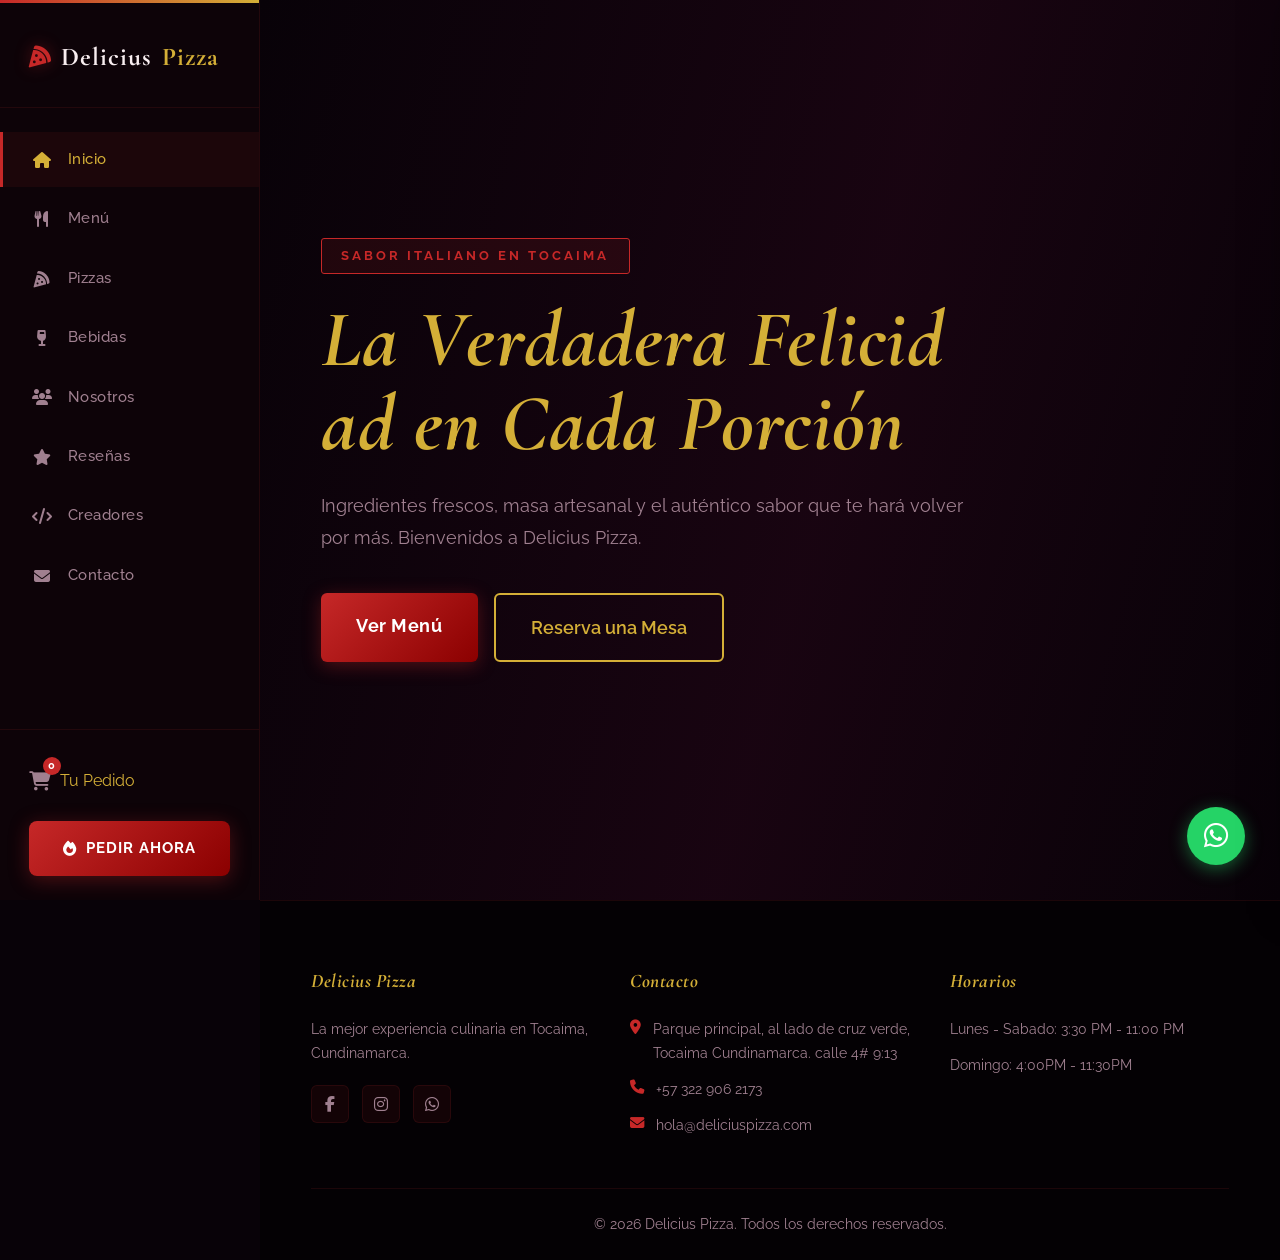
==== html/index.html @ 2673fd10 "Add files via upload" ====
﻿<!DOCTYPE html>
<html lang="es">
<head>
    <meta charset="UTF-8">
    <meta name="viewport" content="width=device-width, initial-scale=1.0">
    <title>Delicius Pizza | La Mejor Pizza en Tocaima</title>
    <meta name="description" content="Disfruta de la mejor pizza en Tocaima, Cundinamarca. Delicius Pizza te ofrece ingredientes frescos, un sabor inigualable y un ambiente espectacular.">
    <!-- Google Fonts -->
    <link rel="preconnect" href="https://fonts.googleapis.com">
    <link rel="preconnect" href="https://fonts.gstatic.com" crossorigin>
    
    <!-- FontAwesome for icons -->
    <link rel="stylesheet" href="https://cdnjs.cloudflare.com/ajax/libs/font-awesome/6.4.0/css/all.min.css">
    <!-- Custom CSS -->
    <link rel="stylesheet" href="../css/styles.css">
</head>
<body>
    <!-- SIDEBAR NAVIGATION -->
    <aside class="sidebar" id="sidebar">
        <div class="sidebar-logo">
            <h1><i class="fa-solid fa-pizza-slice"></i> Delicius <span>Pizza</span></h1>
        </div>
        <nav class="sidebar-nav">
            <ul>
                <li><a href="../index.html" id="nav-inicio"><i class="fa-solid fa-house"></i> Inicio</a></li>
                <li><a href="menu.html" id="nav-menu"><i class="fa-solid fa-utensils"></i> Menú</a></li>
                <li><a href="pizzas.html" id="nav-pizzas"><i class="fa-solid fa-pizza-slice"></i> Pizzas</a></li>
                <li><a href="bebidas.html" id="nav-bebidas"><i class="fa-solid fa-wine-glass"></i> Bebidas</a></li>
                <li><a href="nosotros.html" id="nav-nosotros"><i class="fa-solid fa-users"></i> Nosotros</a></li>
                <li><a href="resenas.html" id="nav-resenas"><i class="fa-solid fa-star"></i> Reseñas</a></li>
                <li><a href="creadores.html" id="nav-creadores"><i class="fa-solid fa-code"></i> Creadores</a></li>
                <li><a href="index.html#contacto" id="nav-contacto"><i class="fa-solid fa-envelope"></i> Contacto</a></li>
            </ul>
        </nav>
        <div class="sidebar-bottom">
            <div class="sidebar-cart" id="cart-icon" aria-label="Ver carrito">
                <div class="sidebar-cart-icon">
                    <i class="fa-solid fa-cart-shopping"></i>
                    <span class="cart-count" id="cart-count">0</span>
                </div>
                <span>Tu Pedido</span>
            </div>
            <a href="menu.html" class="btn-sidebar-order"><i class="fa-solid fa-fire"></i> Pedir Ahora</a>
        </div>
    </aside>
    <!-- Mobile toggle -->
    <button class="sidebar-toggle" id="sidebar-toggle" aria-label="Abrir menú"><i class="fa-solid fa-bars"></i></button>
    <div class="sidebar-overlay" id="sidebar-overlay"></div>
    <!-- PAGE WRAPPER -->
    <div class="page-wrapper">

    <main>
        <section id="inicio" class="hero">
            <div class="hero-overlay"></div>
            <div class="hero-content">
                <span class="badge">Sabor Italiano en Tocaima</span>
                <h2>La Verdadera <span>Felicidad</span> en Cada Porción</h2>
                <p>Ingredientes frescos, masa artesanal y el auténtico sabor que te hará volver por más. Bienvenidos a Delicius Pizza.</p>
                <div class="hero-buttons">
                    <a href="menu.html" class="btn-primary btn-large">Ver Menú</a>
                    <a href="#contacto" class="btn-secondary btn-large">Reserva una Mesa</a>
                </div>
            </div>
        </section>


    </main>

    <footer>
        <div class="footer-content" id="contacto">
            <div class="footer-col">
                <h3>Delicius Pizza</h3>
                <p>La mejor experiencia culinaria en Tocaima, Cundinamarca.</p>
                <div class="social-links">
                    <a href="#" aria-label="Facebook"><i class="fa-brands fa-facebook-f"></i></a>
                    <a href="#" aria-label="Instagram"><i class="fa-brands fa-instagram"></i></a>
                    <a href="#" aria-label="WhatsApp"><i class="fa-brands fa-whatsapp"></i></a>
                </div>
            </div>
            <div class="footer-col">
                <h3>Contacto</h3>
                <p><i class="fa-solid fa-location-dot"></i> Parque principal, al lado de cruz verde, Tocaima Cundinamarca. calle 4# 9:13</p>
                <p><i class="fa-solid fa-phone"></i> +57 322 906 2173</p>
                <p><i class="fa-solid fa-envelope"></i> hola@deliciuspizza.com</p>
            </div>
            <div class="footer-col">
                <h3>Horarios</h3>
                <p>Lunes - Sabado: 3:30 PM - 11:00 PM</p>
                <p>Domingo: 4:00PM - 11:30PM</p>
            </div>
        </div>
        <div class="footer-bottom">
            <p>&copy; 2026 Delicius Pizza. Todos los derechos reservados.</p>
        </div>
    </footer>

    <!-- WhatsApp Floating Button -->
    <a href="https://wa.me/573229062173?text=Hola%20Delicius%20Pizza,%20me%20gustar%C3%ADa%20hacer%20un%20pedido" class="whatsapp-float" target="_blank" aria-label="Chatear por WhatsApp">
        <i class="fa-brands fa-whatsapp"></i>
    </a>




    <!-- Cart Sidebar -->
    <div class="cart-overlay" id="cart-overlay"></div>
    <div class="cart-sidebar" id="cart-sidebar">
        <div class="cart-header">
            <h2>Tu Pedido</h2>
            <button class="close-cart" id="close-cart"><i class="fa-solid fa-xmark"></i></button>
        </div>
        <div class="cart-items" id="cart-items">
            <!-- Items se agregaran dinamicamente aqui -->
        </div>
        <div class="cart-footer">
            <div class="cart-total">
                <span>Total:</span>
                <span id="cart-total-price">$0</span>
            </div>
            <button class="btn-primary btn-checkout" id="btn-checkout">Pedir por WhatsApp</button>
        </div>
    </div>

    <!-- Toast Notification Container -->
    <div id="toast-container" class="toast-container"></div>
    <!-- Custom JS -->
    <script src="../js/main.js"></script>
    </div><!-- end .page-wrapper -->
    <!-- Sidebar JS -->
    <script>
        const sidebarToggle = document.getElementById('sidebar-toggle');
        const sidebar = document.getElementById('sidebar');
        const sidebarOverlay = document.getElementById('sidebar-overlay');
        if (sidebarToggle) {
            sidebarToggle.addEventListener('click', () => {
                sidebar.classList.toggle('open');
                sidebarOverlay.classList.toggle('active');
            });
            sidebarOverlay.addEventListener('click', () => {
                sidebar.classList.remove('open');
                sidebarOverlay.classList.remove('active');
            });
        }
    </script>
<script>var el=document.getElementById('nav-inicio');if(el)el.classList.add('active');</script>
</body>
</html>
---- css/styles.css ----
/* ===================================================
   DELICIUS PIZZA — VERSIÓN OSCURA ROJA (Carmesí & Dorado)
   Navegación: Sidebar vertical izquierdo
   =================================================== */

@import url('https://fonts.googleapis.com/css2?family=Cormorant+Garamond:ital,wght@0,400;0,600;0,700;1,400;1,600&family=Raleway:wght@300;400;500;600;700;800&display=swap');

:root {
    --primary-color: #C62828;
    --primary-hover: #B71C1C;
    --primary-glow: rgba(198, 40, 40, 0.35);
    --secondary-color: #D4AF37;
    --secondary-glow: rgba(212, 175, 55, 0.3);
    --bg-dark: #080208;
    --bg-mid: #110511;
    --bg-card: #1C0A1A;
    --bg-sidebar: #0D0308;
    --text-light: #F8EEF0;
    --text-muted: #A08090;
    --border-subtle: rgba(198, 40, 40, 0.12);
    --font-main: 'Raleway', sans-serif;
    --font-heading: 'Cormorant Garamond', serif;
    --sidebar-width: 260px;
    --transition: all 0.35s cubic-bezier(0.4, 0, 0.2, 1);
}

* { margin: 0; padding: 0; box-sizing: border-box; }
html { scroll-behavior: smooth; }

body {
    font-family: var(--font-main);
    background-color: var(--bg-dark);
    color: var(--text-light);
    line-height: 1.7;
    overflow-x: hidden;
    display: flex;
}

/* ─── SIDEBAR NAVIGATION ─── */
.sidebar {
    position: fixed;
    top: 0;
    left: 0;
    width: var(--sidebar-width);
    height: 100vh;
    background: var(--bg-sidebar);
    border-right: 1px solid var(--border-subtle);
    display: flex;
    flex-direction: column;
    z-index: 1000;
    transition: var(--transition);
    overflow: hidden;
}

.sidebar::before {
    content: '';
    position: absolute;
    top: 0; left: 0; right: 0;
    height: 3px;
    background: linear-gradient(90deg, var(--primary-color), var(--secondary-color));
}

.sidebar-logo {
    padding: 2.2rem 1.8rem 1.8rem;
    border-bottom: 1px solid var(--border-subtle);
}

.sidebar-logo h1 {
    font-family: var(--font-heading);
    font-size: 1.6rem;
    font-weight: 700;
    color: var(--text-light);
    letter-spacing: 1px;
    display: flex;
    align-items: center;
    gap: 0.6rem;
}

.sidebar-logo h1 i {
    color: var(--primary-color);
    font-size: 1.4rem;
    filter: drop-shadow(0 0 8px var(--primary-glow));
}

.sidebar-logo h1 span {
    color: var(--secondary-color);
}

.sidebar-nav {
    flex: 1;
    padding: 1.5rem 0;
    overflow-y: auto;
}

.sidebar-nav ul {
    list-style: none;
    display: flex;
    flex-direction: column;
    gap: 0.3rem;
}

.sidebar-nav ul li a {
    display: flex;
    align-items: center;
    gap: 1rem;
    padding: 0.9rem 1.8rem;
    color: var(--text-muted);
    text-decoration: none;
    font-weight: 500;
    font-size: 0.95rem;
    letter-spacing: 0.5px;
    transition: var(--transition);
    border-left: 3px solid transparent;
    position: relative;
}

.sidebar-nav ul li a i {
    width: 20px;
    text-align: center;
    font-size: 1rem;
    transition: var(--transition);
}

.sidebar-nav ul li a:hover,
.sidebar-nav ul li a.active {
    color: var(--text-light);
    background: rgba(198, 40, 40, 0.08);
    border-left-color: var(--primary-color);
}

.sidebar-nav ul li a.active {
    color: var(--secondary-color);
}

.sidebar-nav ul li a:hover i {
    color: var(--primary-color);
    filter: drop-shadow(0 0 6px var(--primary-glow));
}

.sidebar-nav ul li a.active i {
    color: var(--secondary-color);
}

.sidebar-bottom {
    padding: 1.5rem 1.8rem;
    border-top: 1px solid var(--border-subtle);
}

.btn-sidebar-order {
    display: flex;
    align-items: center;
    justify-content: center;
    gap: 0.6rem;
    width: 100%;
    padding: 0.9rem 1rem;
    background: linear-gradient(135deg, var(--primary-color), #8B0000);
    color: #fff;
    border: none;
    border-radius: 8px;
    font-family: var(--font-main);
    font-weight: 700;
    font-size: 0.95rem;
    letter-spacing: 1px;
    cursor: pointer;
    transition: var(--transition);
    text-transform: uppercase;
    box-shadow: 0 4px 20px var(--primary-glow);
    text-decoration: none;
}

.btn-sidebar-order:hover {
    background: linear-gradient(135deg, #E53935, var(--primary-color));
    transform: translateY(-2px);
    box-shadow: 0 6px 25px rgba(198, 40, 40, 0.5);
}

/* Cart icon in sidebar */
.sidebar-cart {
    display: flex;
    align-items: center;
    gap: 0.6rem;
    padding: 0.7rem 0;
    margin-bottom: 0.8rem;
    cursor: pointer;
    color: var(--text-muted);
    transition: var(--transition);
}

.sidebar-cart:hover { color: var(--secondary-color); }

.sidebar-cart-icon {
    position: relative;
    font-size: 1.2rem;
}

.cart-count {
    position: absolute;
    top: -8px;
    right: -10px;
    background-color: var(--primary-color);
    color: #fff;
    font-size: 0.7rem;
    font-weight: bold;
    width: 18px;
    height: 18px;
    display: flex;
    justify-content: center;
    align-items: center;
    border-radius: 50%;
}

/* Mobile toggle */
.sidebar-toggle {
    display: none;
    position: fixed;
    top: 1rem;
    left: 1rem;
    z-index: 1100;
    background: var(--primary-color);
    color: #fff;
    border: none;
    width: 44px;
    height: 44px;
    border-radius: 8px;
    font-size: 1.2rem;
    cursor: pointer;
    box-shadow: 0 4px 15px var(--primary-glow);
    align-items: center;
    justify-content: center;
    transition: var(--transition);
}

.sidebar-overlay {
    display: none;
    position: fixed;
    inset: 0;
    background: rgba(0,0,0,0.7);
    z-index: 999;
    backdrop-filter: blur(3px);
}

/* ─── MAIN CONTENT (offset by sidebar) ─── */
.page-wrapper {
    margin-left: var(--sidebar-width);
    min-height: 100vh;
    width: calc(100% - var(--sidebar-width));
    display: flex;
    flex-direction: column;
}

main { flex: 1; }

/* ─── TYPOGRAPHY ─── */
h1, h2, h3 {
    font-family: var(--font-heading);
    font-weight: 700;
    letter-spacing: 0.5px;
}

span { color: var(--secondary-color); }
a { text-decoration: none; color: inherit; }

/* ─── BUTTONS ─── */
.btn-primary {
    background: linear-gradient(135deg, var(--primary-color), #8B0000);
    color: #fff;
    border: none;
    padding: 0.85rem 1.8rem;
    border-radius: 6px;
    font-family: var(--font-main);
    font-weight: 700;
    font-size: 0.95rem;
    cursor: pointer;
    transition: var(--transition);
    box-shadow: 0 4px 18px var(--primary-glow);
    letter-spacing: 0.5px;
    display: inline-block;
}

.btn-primary:hover {
    background: linear-gradient(135deg, #E53935, var(--primary-color));
    transform: translateY(-2px);
    box-shadow: 0 6px 25px rgba(198,40,40,0.5);
}

.btn-secondary {
    background-color: transparent;
    color: var(--secondary-color);
    border: 2px solid var(--secondary-color);
    padding: 0.85rem 1.8rem;
    border-radius: 6px;
    font-family: var(--font-main);
    font-weight: 600;
    font-size: 0.95rem;
    cursor: pointer;
    transition: var(--transition);
    display: inline-block;
}

.btn-secondary:hover {
    background-color: var(--secondary-color);
    color: #000;
    transform: translateY(-2px);
}

.btn-large { padding: 1.1rem 2.2rem; font-size: 1.1rem; }

/* ─── HERO ─── */
.hero {
    height: 100vh;
    display: flex;
    align-items: center;
    position: relative;
    padding: 0 6%;
    background-image: url('../../proyecto tics 1102/imagen/764d1009-25b6-477b-96ec-b14b24e8337d.jpg');
    background-size: cover;
    background-position: center;
    background-attachment: fixed;
}

.hero-overlay {
    position: absolute;
    inset: 0;
    background: linear-gradient(
        105deg,
        rgba(8, 2, 8, 0.97) 0%,
        rgba(30, 5, 20, 0.75) 55%,
        rgba(8, 2, 8, 0.4) 100%
    );
}

.hero-content {
    position: relative;
    z-index: 2;
    max-width: 650px;
}

.badge {
    display: inline-block;
    padding: 0.4rem 1.2rem;
    background: rgba(198, 40, 40, 0.12);
    border: 1px solid var(--primary-color);
    color: var(--primary-color);
    border-radius: 3px;
    font-size: 0.8rem;
    font-weight: 700;
    margin-bottom: 1.5rem;
    letter-spacing: 3px;
    text-transform: uppercase;
}

.hero h2 {
    font-size: 5rem;
    line-height: 1.05;
    margin-bottom: 1.5rem;
    font-family: var(--font-heading);
    font-style: italic;
    display: flex;
    flex-wrap: wrap;
}

.fly-in-char-main {
    display: inline-block;
    opacity: 0;
    transform: var(--start-transform) rotate(90deg);
    animation: flyInCharMain 1.5s cubic-bezier(0.2, 1, 0.3, 1) forwards;
}

.fly-in-char-main.highlight-text { color: var(--secondary-color); }

@keyframes flyInCharMain {
    to { opacity: 1; transform: translate(0, 0) rotate(0deg); }
}

.hero-content .badge {
    opacity: 0;
    animation: fadeInUp 1s ease-out 0.5s forwards;
}

.hero-content p {
    opacity: 0;
    animation: fadeInUp 1s ease-out 1.5s forwards;
}

.hero-content .hero-buttons {
    opacity: 0;
    animation: fadeInUp 1s ease-out 2s forwards;
}

.hero p {
    font-size: 1.1rem;
    color: var(--text-muted);
    margin-bottom: 2.5rem;
    line-height: 1.8;
}

.hero-buttons { display: flex; gap: 1rem; flex-wrap: wrap; }

/* ─── SECTION TITLES ─── */
.section-title {
    text-align: center;
    margin-bottom: 3.5rem;
}

.section-title h2 {
    font-size: 2.8rem;
    font-family: var(--font-heading);
    font-style: italic;
    margin-bottom: 0.5rem;
}

.section-title p {
    color: var(--primary-color);
    font-weight: 600;
    letter-spacing: 2px;
    text-transform: uppercase;
    font-size: 0.85rem;
}

/* ─── MENU SECTION ─── */
.menu-section {
    padding: 5rem 5%;
    background-color: var(--bg-dark);
}

.menu-grid {
    display: grid;
    grid-template-columns: repeat(auto-fit, minmax(280px, 1fr));
    gap: 1.8rem;
}

.menu-card {
    background: var(--bg-card);
    border-radius: 12px;
    overflow: hidden;
    transition: var(--transition);
    border: 1px solid var(--border-subtle);
    position: relative;
}

.menu-card::after {
    content: '';
    position: absolute;
    inset: 0;
    border-radius: 12px;
    box-shadow: inset 0 0 0 1px transparent;
    transition: var(--transition);
    pointer-events: none;
}

.menu-card:hover {
    transform: translateY(-8px);
    border-color: rgba(198, 40, 40, 0.4);
    box-shadow: 0 15px 35px rgba(0,0,0,0.6), 0 0 20px var(--primary-glow);
}

.menu-card-img {
    height: 230px;
    background-size: cover;
    background-position: center;
    transition: var(--transition);
}

.menu-card-img.contain {
    height: 280px;
    background-size: contain;
    background-repeat: no-repeat;
    background-color: #fff;
}

.menu-card:hover .menu-card-img { transform: scale(1.04); }

.menu-card-content {
    padding: 1.4rem;
    background: var(--bg-card);
    position: relative;
    z-index: 2;
}

.menu-card-content h3 {
    font-size: 1.4rem;
    margin-bottom: 0.4rem;
    font-family: var(--font-heading);
    font-style: italic;
}

.menu-card-content p {
    color: var(--text-muted);
    font-size: 0.9rem;
    margin-bottom: 1.2rem;
}

.price-action {
    display: flex;
    justify-content: space-between;
    align-items: center;
    border-top: 1px solid var(--border-subtle);
    padding-top: 1rem;
}

.price {
    font-size: 1.4rem;
    font-weight: 800;
    color: var(--secondary-color);
    font-family: var(--font-main);
}

.btn-icon {
    background: rgba(198, 40, 40, 0.1);
    color: var(--text-light);
    border: 1px solid var(--border-subtle);
    width: 42px;
    height: 42px;
    border-radius: 6px;
    cursor: pointer;
    transition: var(--transition);
    display: flex;
    justify-content: center;
    align-items: center;
    font-size: 1rem;
}

.btn-icon:hover {
    background: var(--primary-color);
    color: #fff;
    border-color: var(--primary-color);
    box-shadow: 0 4px 15px var(--primary-glow);
    transform: rotate(90deg);
}

/* ─── CARTA SECTION ─── */
.carta-section {
    padding: 5rem 5%;
    background-color: var(--bg-card);
    position: relative;
    background-image: url('https://images.unsplash.com/photo-1514933651103-005eec06c04b?auto=format&fit=crop&w=1920&q=80');
    background-size: cover;
    background-position: center;
    background-attachment: fixed;
}

.carta-section::before {
    content: '';
    position: absolute;
    inset: 0;
    background: rgba(8, 2, 8, 0.9);
    z-index: 1;
}

.carta-container {
    position: relative;
    z-index: 2;
    max-width: 1000px;
    margin: 0 auto;
    background: rgba(20, 5, 18, 0.8);
    backdrop-filter: blur(10px);
    -webkit-backdrop-filter: blur(10px);
    border: 1px solid rgba(212, 175, 55, 0.2);
    border-radius: 12px;
    padding: 4rem 3rem;
    box-shadow: 0 20px 60px rgba(0,0,0,0.8), 0 0 40px rgba(198,40,40,0.05);
}

.carta-content { display: grid; grid-template-columns: 1fr 1fr; gap: 4rem; }

.carta-column h3 {
    color: var(--secondary-color);
    font-size: 1.6rem;
    margin-bottom: 2rem;
    text-align: center;
    border-bottom: 1px dashed rgba(212, 175, 55, 0.3);
    padding-bottom: 1rem;
    display: flex;
    align-items: center;
    justify-content: center;
    gap: 0.8rem;
    font-style: italic;
}

.carta-list { list-style: none; }

.carta-list li {
    margin-bottom: 1.8rem;
    transition: var(--transition);
    padding: 0.5rem;
    border-radius: 6px;
}

.carta-list li:hover {
    background: rgba(198, 40, 40, 0.04);
    transform: translateX(5px);
}

.carta-item-header {
    display: flex;
    align-items: baseline;
    margin-bottom: 0.4rem;
}

.carta-item-header h4 {
    font-size: 1.15rem;
    font-weight: 600;
    color: var(--text-light);
    white-space: nowrap;
    font-family: var(--font-heading);
    font-style: italic;
}

.carta-item-header .dots {
    flex-grow: 1;
    border-bottom: 2px dotted rgba(212, 175, 55, 0.2);
    margin: 0 15px;
}

.carta-item-header .price {
    font-weight: 800;
    color: var(--secondary-color);
    font-size: 1.1rem;
}

.carta-list p { color: var(--text-muted); font-size: 0.9rem; font-style: italic; }
.carta-download { text-align: center; margin-top: 4rem; }

@media (max-width: 768px) {
    .carta-content { grid-template-columns: 1fr; gap: 2.5rem; }
    .carta-container { padding: 2rem 1.2rem; }
}

/* ─── ABOUT SECTION ─── */
.about-section {
    padding: 5rem 5%;
    display: grid;
    grid-template-columns: 1fr 1fr;
    gap: 4rem;
    align-items: center;
    background: var(--bg-mid);
}

.about-content h2 {
    font-size: 3rem;
    margin-bottom: 1.5rem;
    font-style: italic;
}

.about-content p {
    color: var(--text-muted);
    font-size: 1.05rem;
    margin-bottom: 1.8rem;
}

.features { list-style: none; }

.features li {
    display: flex;
    align-items: center;
    gap: 1rem;
    margin-bottom: 1.1rem;
    font-size: 1rem;
    font-weight: 500;
}

.features i { color: var(--primary-color); font-size: 1.1rem; width: 22px; text-align: center; }

.about-image img {
    width: 100%;
    border-radius: 12px;
    box-shadow: 0 20px 50px rgba(0,0,0,0.6);
    border: 2px solid rgba(198, 40, 40, 0.2);
}

/* ─── REVIEWS ─── */
.reviews-section {
    padding: 5rem 5%;
    background: var(--bg-dark);
}

.review-form-container {
    max-width: 600px;
    margin: 0 auto;
    background: var(--bg-card);
    border: 1px solid var(--border-subtle);
    border-radius: 12px;
    padding: 2.5rem;
}

.rating {
    display: flex;
    flex-direction: row-reverse;
    justify-content: flex-end;
    gap: 0.5rem;
    margin-bottom: 1.5rem;
}

.rating input { display: none; }

.rating label {
    color: var(--text-muted);
    font-size: 2rem;
    cursor: pointer;
    transition: var(--transition);
}

.rating label:hover,
.rating label:hover ~ label,
.rating input:checked ~ label {
    color: var(--secondary-color);
}

.form-group { margin-bottom: 1.5rem; }

.form-group textarea {
    width: 100%;
    padding: 1rem;
    background: rgba(255,255,255,0.03);
    border: 1px solid var(--border-subtle);
    border-radius: 8px;
    color: var(--text-light);
    font-family: var(--font-main);
    font-size: 1rem;
    resize: vertical;
    min-height: 120px;
    transition: var(--transition);
}

.form-group textarea:focus {
    outline: none;
    border-color: var(--primary-color);
    box-shadow: 0 0 0 3px var(--primary-glow);
}

/* ─── FOOTER ─── */
footer {
    background: #040104;
    padding: 4rem 5% 1.5rem;
    border-top: 1px solid var(--border-subtle);
}

.footer-content {
    display: grid;
    grid-template-columns: repeat(auto-fit, minmax(220px, 1fr));
    gap: 2.5rem;
    margin-bottom: 2.5rem;
}

.footer-col h3 {
    color: var(--secondary-color);
    margin-bottom: 1.2rem;
    font-size: 1.2rem;
    font-family: var(--font-heading);
    font-style: italic;
    letter-spacing: 0.5px;
}

.footer-col p {
    color: var(--text-muted);
    margin-bottom: 0.7rem;
    display: flex;
    align-items: flex-start;
    gap: 0.7rem;
    font-size: 0.9rem;
}

.footer-col p i { color: var(--primary-color); margin-top: 3px; flex-shrink: 0; }

.social-links { display: flex; gap: 0.8rem; margin-top: 1.2rem; }

.social-links a {
    width: 38px;
    height: 38px;
    background: rgba(198, 40, 40, 0.08);
    border: 1px solid var(--border-subtle);
    display: flex;
    justify-content: center;
    align-items: center;
    border-radius: 6px;
    transition: var(--transition);
    color: var(--text-muted);
}

.social-links a:hover {
    background: var(--primary-color);
    color: #fff;
    border-color: var(--primary-color);
    transform: translateY(-4px);
    box-shadow: 0 6px 15px var(--primary-glow);
}

.footer-bottom {
    text-align: center;
    padding-top: 1.5rem;
    border-top: 1px solid var(--border-subtle);
    color: var(--text-muted);
    font-size: 0.85rem;
}

/* ─── WHATSAPP FLOAT ─── */
.whatsapp-float {
    position: fixed;
    width: 58px;
    height: 58px;
    bottom: 35px;
    right: 35px;
    background: #25d366;
    color: #fff;
    border-radius: 50%;
    text-align: center;
    font-size: 28px;
    box-shadow: 0 4px 18px rgba(37, 211, 102, 0.45);
    z-index: 1000;
    display: flex;
    justify-content: center;
    align-items: center;
    transition: var(--transition);
}

.whatsapp-float:hover {
    background: #128C7E;
    color: #fff;
    transform: scale(1.12);
    box-shadow: 0 6px 25px rgba(37, 211, 102, 0.6);
}

/* ─── CART ─── */
.cart-overlay {
    position: fixed;
    inset: 0;
    background: rgba(0,0,0,0.75);
    z-index: 1001;
    opacity: 0;
    visibility: hidden;
    transition: var(--transition);
}

.cart-overlay.active { opacity: 1; visibility: visible; }

.cart-sidebar {
    position: fixed;
    top: 0;
    right: -420px;
    width: 400px;
    max-width: 100%;
    height: 100vh;
    background: var(--bg-card);
    z-index: 1002;
    box-shadow: -5px 0 40px rgba(0,0,0,0.6);
    display: flex;
    flex-direction: column;
    transition: all 0.4s cubic-bezier(0.4, 0, 0.2, 1);
    border-left: 1px solid var(--border-subtle);
}

.cart-sidebar.active { right: 0; }

.cart-header {
    padding: 1.5rem;
    display: flex;
    justify-content: space-between;
    align-items: center;
    border-bottom: 1px solid var(--border-subtle);
}

.cart-header h2 {
    font-size: 1.4rem;
    color: var(--secondary-color);
    font-family: var(--font-heading);
    font-style: italic;
}

.close-cart {
    background: none;
    border: none;
    color: var(--text-light);
    font-size: 1.4rem;
    cursor: pointer;
    transition: var(--transition);
}

.close-cart:hover { color: var(--primary-color); transform: rotate(90deg); }

.cart-items {
    flex: 1;
    overflow-y: auto;
    padding: 1.2rem;
    display: flex;
    flex-direction: column;
    gap: 0.8rem;
}

.cart-item {
    display: flex;
    justify-content: space-between;
    align-items: center;
    background: rgba(255,255,255,0.02);
    padding: 0.9rem;
    border-radius: 8px;
    border: 1px solid var(--border-subtle);
}

.cart-item-info h4 { font-size: 1rem; margin-bottom: 0.2rem; font-family: var(--font-heading); }
.cart-item-info p { color: var(--secondary-color); font-weight: bold; font-size: 0.9rem; }

.cart-item-actions { display: flex; align-items: center; gap: 0.6rem; }

.qty-btn {
    background: rgba(198,40,40,0.15);
    border: 1px solid var(--border-subtle);
    color: white;
    width: 26px;
    height: 26px;
    border-radius: 4px;
    cursor: pointer;
    display: flex;
    align-items: center;
    justify-content: center;
    font-size: 0.9rem;
    transition: var(--transition);
}

.qty-btn:hover { background: var(--primary-color); }

.cart-footer {
    padding: 1.2rem;
    border-top: 1px solid var(--border-subtle);
}

.cart-total {
    display: flex;
    justify-content: space-between;
    font-size: 1.2rem;
    font-weight: 700;
    margin-bottom: 1rem;
}

.cart-total span:last-child { color: var(--secondary-color); }

.btn-checkout {
    width: 100%;
    padding: 1rem;
    font-size: 1rem;
    border-radius: 8px;
    letter-spacing: 0.5px;
}

/* ─── TOAST ─── */
.toast-container {
    position: fixed;
    bottom: 30px;
    left: calc(var(--sidebar-width) + 20px);
    z-index: 9999;
    display: flex;
    flex-direction: column;
    gap: 0.7rem;
}

.toast {
    background: var(--bg-card);
    border: 1px solid var(--border-subtle);
    border-left: 4px solid var(--primary-color);
    color: var(--text-light);
    padding: 0.9rem 1.4rem;
    border-radius: 6px;
    box-shadow: 0 8px 25px rgba(0,0,0,0.5);
    font-size: 0.95rem;
    animation: toastIn 0.35s ease-out;
}

@keyframes toastIn {
    from { opacity: 0; transform: translateY(15px); }
    to { opacity: 1; transform: translateY(0); }
}

/* ─── ANIMATIONS ─── */
@keyframes fadeInUp {
    from { opacity: 0; transform: translateY(30px); }
    to { opacity: 1; transform: translateY(0); }
}

/* ─── HEADER ACTIONS (compat) ─── */
.header-actions { display: none; }
.desktop-btn { display: none; }
.mobile-menu-btn { display: none; }

/* ─── CATEGORY CARDS (menu.html) ─── */
.category-grid {
    display: grid;
    grid-template-columns: repeat(auto-fit, minmax(280px, 1fr));
    gap: 2.5rem;
    max-width: 1200px;
    margin: 0 auto;
    padding: 2rem 0;
}

.category-card {
    display: flex;
    flex-direction: column;
    position: relative;
    border-radius: 12px;
    overflow: hidden;
    text-decoration: none;
    background: var(--bg-card);
    border: 1px solid var(--border-subtle);
    box-shadow: 0 15px 35px rgba(0,0,0,0.5);
    transition: all 0.5s cubic-bezier(0.4, 0, 0.2, 1);
    height: 420px;
}

.category-card::before {
    content: '';
    position: absolute;
    inset: 0;
    background: linear-gradient(45deg, transparent, rgba(198, 40, 40, 0.08), transparent);
    transform: translateX(-100%);
    transition: transform 0.6s ease;
    z-index: 2;
    pointer-events: none;
}

.category-card:hover::before { transform: translateX(100%); }

.category-card:hover {
    transform: translateY(-12px) scale(1.02);
    border-color: rgba(198,40,40,0.4);
    box-shadow: 0 25px 50px rgba(0,0,0,0.7), 0 0 30px var(--primary-glow);
}

.category-img-container { width: 100%; height: 65%; overflow: hidden; position: relative; }

.category-img {
    width: 100%;
    height: 100%;
    object-fit: cover;
    transition: transform 0.8s cubic-bezier(0.4, 0, 0.2, 1);
}

.category-card:hover .category-img { transform: scale(1.12) rotate(1deg); }

.category-content {
    padding: 1.8rem;
    display: flex;
    flex-direction: column;
    justify-content: center;
    align-items: center;
    flex-grow: 1;
    background: var(--bg-card);
    position: relative;
    z-index: 3;
    border-top: 1px solid var(--border-subtle);
}

.category-title {
    color: var(--text-light);
    font-size: 2.2rem;
    font-family: var(--font-heading);
    font-style: italic;
    margin-bottom: 0.4rem;
    transition: color 0.3s;
}

.category-card:hover .category-title { color: var(--secondary-color); }

.category-subtitle {
    color: var(--text-muted);
    font-size: 0.95rem;
    margin-bottom: 1.2rem;
    opacity: 0;
    transform: translateY(10px);
    transition: all 0.4s ease;
}

.category-card:hover .category-subtitle { opacity: 1; transform: translateY(0); }

.category-btn {
    background: transparent;
    color: var(--primary-color);
    padding: 0.7rem 1.8rem;
    border-radius: 5px;
    font-weight: 600;
    font-size: 0.95rem;
    border: 1px solid var(--primary-color);
    display: flex;
    align-items: center;
    gap: 8px;
    transition: all 0.4s;
    text-transform: uppercase;
    letter-spacing: 2px;
}

.category-card:hover .category-btn {
    background: var(--primary-color);
    color: #fff;
    box-shadow: 0 0 20px var(--primary-glow);
}

.category-badge {
    position: absolute;
    top: 20px;
    right: -35px;
    background: var(--secondary-color);
    color: #000;
    padding: 5px 40px;
    font-weight: bold;
    font-size: 0.85rem;
    transform: rotate(45deg);
    z-index: 10;
    box-shadow: 0 5px 10px rgba(0,0,0,0.4);
    text-transform: uppercase;
    letter-spacing: 1px;
}

/* ─── CREATORS ─── */
.creators-main {
    padding: 100px 5% 80px;
    background: linear-gradient(180deg, var(--bg-dark) 0%, var(--bg-mid) 100%);
    min-height: calc(100vh - 100px);
    display: flex;
    flex-direction: column;
    align-items: center;
    justify-content: center;
    text-align: center;
}

.creators-title { font-size: 3.5rem; color: #fff; margin-bottom: 1.5rem; font-style: italic; }
.creators-title span { color: var(--secondary-color); }

.creators-subtitle {
    font-size: 1.2rem;
    line-height: 1.6;
    color: var(--text-muted);
    max-width: 900px;
    margin: 0 auto 1rem;
}

.creators-subtitle span { color: var(--secondary-color); font-weight: 600; }

.team-grid {
    display: flex;
    justify-content: center;
    gap: 1.2rem;
    flex-wrap: wrap;
    width: 100%;
    max-width: 1200px;
    margin: 3rem auto 0;
}

.member-card {
    background: rgba(28, 10, 26, 0.6);
    backdrop-filter: blur(10px);
    border: 1px solid var(--border-subtle);
    border-radius: 12px;
    padding: 2rem 1rem;
    display: flex;
    flex-direction: column;
    align-items: center;
    width: 190px;
    box-shadow: 0 15px 35px rgba(0,0,0,0.5);
    transition: all 0.4s cubic-bezier(0.4, 0, 0.2, 1);
    position: relative;
    overflow: hidden;
}

.member-card::before {
    content: '';
    position: absolute;
    top: 0; left: 0; right: 0;
    height: 3px;
    background: linear-gradient(90deg, var(--primary-color), var(--secondary-color));
    opacity: 0;
    transition: opacity 0.4s;
}

.member-card:hover {
    transform: translateY(-12px);
    border-color: rgba(198,40,40,0.35);
    box-shadow: 0 20px 45px rgba(198,40,40,0.15);
}

.member-card:hover::before { opacity: 1; }

.member-name {
    font-size: 0.9rem;
    color: var(--secondary-color);
    font-weight: 700;
    letter-spacing: 0.5px;
    margin-bottom: 1rem;
    text-transform: uppercase;
}

.member-img {
    width: 110px;
    height: 110px;
    border-radius: 50%;
    object-fit: cover;
    border: 2px solid rgba(198,40,40,0.2);
    box-shadow: 0 5px 15px rgba(0,0,0,0.4);
    transition: all 0.4s;
    margin-bottom: 1.1rem;
}

.member-card:hover .member-img {
    border-color: var(--primary-color);
    transform: scale(1.05);
    box-shadow: 0 8px 20px var(--primary-glow);
}

.member-roles { display: flex; flex-direction: column; gap: 0.4rem; font-size: 0.78rem; width: 100%; }

.member-roles span {
    color: var(--text-muted);
    background: rgba(255,255,255,0.03);
    padding: 0.2rem 0.6rem;
    border-radius: 4px;
    border: 1px solid rgba(255,255,255,0.05);
    text-align: center;
}

.member-card:hover .member-roles span {
    background: rgba(198,40,40,0.08);
    border-color: rgba(198,40,40,0.2);
    color: var(--text-light);
}

/* ─── INTRO SCREEN ─── */
#intro-screen {
    position: fixed;
    inset: 0;
    z-index: 9999;
    background: radial-gradient(ellipse at center, #1a0510 0%, #000 100%);
    display: flex;
    flex-direction: column;
    align-items: center;
    justify-content: center;
    gap: 2rem;
    transition: opacity 0.8s ease, visibility 0.8s ease;
}

#intro-screen.oculto { opacity: 0; visibility: hidden; pointer-events: none; }

.intro-icon {
    font-size: 4rem;
    color: var(--primary-color);
    animation: pulsarIcono 2s ease-in-out infinite;
}

@keyframes pulsarIcono {
    0%, 100% { transform: scale(1); filter: drop-shadow(0 0 10px var(--primary-glow)); }
    50% { transform: scale(1.15); filter: drop-shadow(0 0 30px rgba(198,40,40,0.6)); }
}

.intro-titulo {
    font-family: var(--font-heading);
    font-size: 2rem;
    color: #fff;
    text-align: center;
    letter-spacing: 2px;
    font-style: italic;
}

.intro-titulo span { color: var(--secondary-color); }

#btn-revelar {
    position: relative;
    background: linear-gradient(135deg, var(--primary-color), #8B0000);
    color: #fff;
    border: none;
    padding: 1.1rem 2.8rem;
    border-radius: 6px;
    font-family: var(--font-main);
    font-size: 1.1rem;
    font-weight: 800;
    letter-spacing: 2px;
    text-transform: uppercase;
    cursor: pointer;
    box-shadow: 0 0 30px var(--primary-glow);
    transition: all 0.3s ease;
    overflow: hidden;
}

#btn-revelar::before {
    content: '';
    position: absolute;
    top: -50%; left: -60%;
    width: 40%; height: 200%;
    background: rgba(255,255,255,0.2);
    transform: skewX(-20deg);
    animation: brilloBtn 2.5s ease-in-out infinite;
}

@keyframes brilloBtn {
    0% { left: -60%; }
    100% { left: 130%; }
}

#btn-revelar:hover { transform: scale(1.07); box-shadow: 0 0 45px rgba(198,40,40,0.7); }

#contenido-creadores {
    opacity: 0;
    transform: translateY(30px);
    transition: opacity 0.9s ease, transform 0.9s ease;
    pointer-events: none;
}

#contenido-creadores.visible { opacity: 1; transform: translateY(0); pointer-events: all; }

/* ─── PEDIDO ENCARGO ─── */
.pedido-section {
    padding: 5rem 5%;
    background: var(--bg-dark);
    min-height: 80vh;
}

.encargo-form {
    max-width: 680px;
    margin: 0 auto;
    background: var(--bg-card);
    border: 1px solid var(--border-subtle);
    border-radius: 12px;
    padding: 2.5rem;
}

.form-row { display: grid; grid-template-columns: 1fr 1fr; gap: 1.2rem; margin-bottom: 1.2rem; }
.form-group-full { margin-bottom: 1.2rem; }

.encargo-form label {
    display: block;
    color: var(--text-muted);
    font-size: 0.85rem;
    font-weight: 600;
    margin-bottom: 0.4rem;
    text-transform: uppercase;
    letter-spacing: 1px;
}

.encargo-form input,
.encargo-form select,
.encargo-form textarea {
    width: 100%;
    padding: 0.8rem 1rem;
    background: rgba(255,255,255,0.03);
    border: 1px solid var(--border-subtle);
    border-radius: 6px;
    color: var(--text-light);
    font-family: var(--font-main);
    font-size: 0.95rem;
    transition: var(--transition);
}

.encargo-form input:focus,
.encargo-form select:focus,
.encargo-form textarea:focus {
    outline: none;
    border-color: var(--primary-color);
    box-shadow: 0 0 0 3px var(--primary-glow);
}

/* ─── RESPONSIVE ─── */
@media (max-width: 900px) {
    .sidebar {
        transform: translateX(-100%);
        width: 260px;
    }

    .sidebar.open {
        transform: translateX(0);
        box-shadow: 5px 0 30px rgba(0,0,0,0.7);
    }

    .sidebar-overlay.active { display: block; }
    .sidebar-toggle { display: flex; }

    .page-wrapper {
        margin-left: 0;
        width: 100%;
    }

    .toast-container { left: 20px; }
}

@media (max-width: 768px) {
    .about-section { grid-template-columns: 1fr; gap: 2rem; }
    .hero h2 { font-size: 3rem; }
    .category-subtitle { opacity: 1; transform: translateY(0); }
    .form-row { grid-template-columns: 1fr; }
}

@media (max-width: 480px) {
    .hero h2 { font-size: 2.4rem; }
    .creators-title { font-size: 2.5rem; }
}
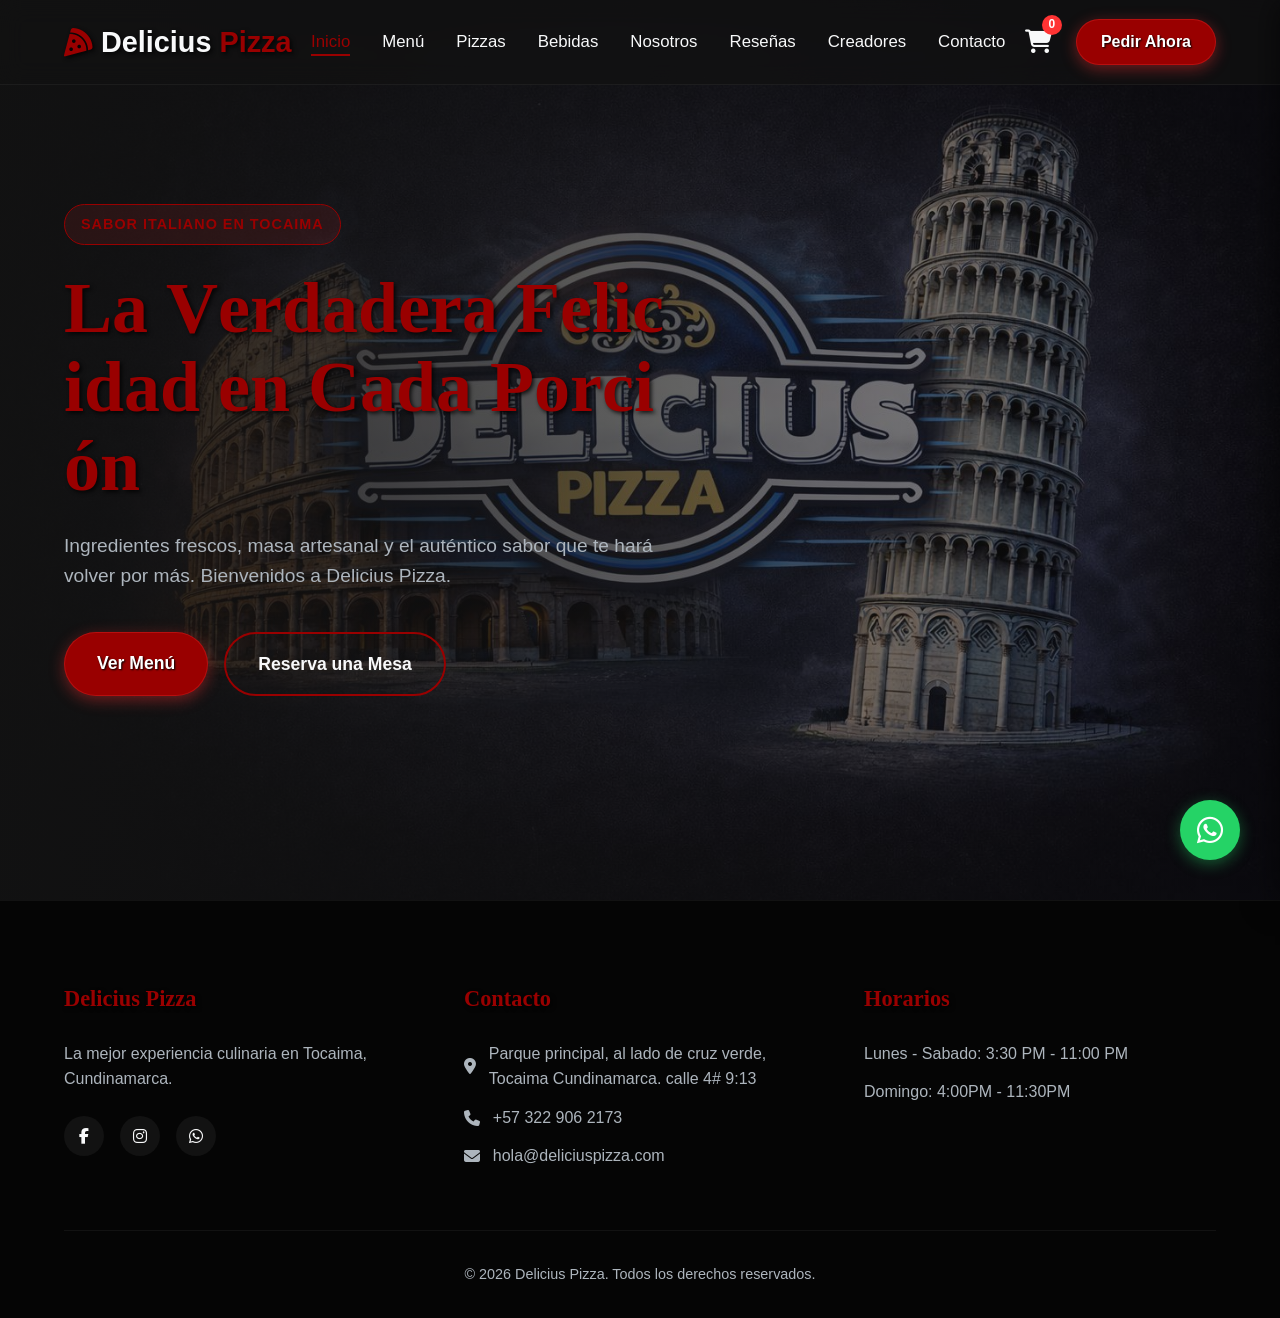
==== commit 6d091fb1: "Add files via upload" ====
--- a/html/index.html
+++ b/html/index.html
@@ -1,6 +1,8 @@
 ﻿<!DOCTYPE html>
 <html lang="es">
 <head>
+    <link rel="icon" href="../imagen/favicon.ico" type="image/x-icon">
+
     <meta charset="UTF-8">
     <meta name="viewport" content="width=device-width, initial-scale=1.0">
     <title>Delicius Pizza | La Mejor Pizza en Tocaima</title>
@@ -14,40 +16,32 @@
     <!-- Custom CSS -->
     <link rel="stylesheet" href="../css/styles.css">
 </head>
-<body>
-    <!-- SIDEBAR NAVIGATION -->
-    <aside class="sidebar" id="sidebar">
-        <div class="sidebar-logo">
-            <h1><i class="fa-solid fa-pizza-slice"></i> Delicius <span>Pizza</span></h1>
-        </div>
-        <nav class="sidebar-nav">
-            <ul>
-                <li><a href="../index.html" id="nav-inicio"><i class="fa-solid fa-house"></i> Inicio</a></li>
-                <li><a href="menu.html" id="nav-menu"><i class="fa-solid fa-utensils"></i> Menú</a></li>
-                <li><a href="pizzas.html" id="nav-pizzas"><i class="fa-solid fa-pizza-slice"></i> Pizzas</a></li>
-                <li><a href="bebidas.html" id="nav-bebidas"><i class="fa-solid fa-wine-glass"></i> Bebidas</a></li>
-                <li><a href="nosotros.html" id="nav-nosotros"><i class="fa-solid fa-users"></i> Nosotros</a></li>
-                <li><a href="resenas.html" id="nav-resenas"><i class="fa-solid fa-star"></i> Reseñas</a></li>
-                <li><a href="creadores.html" id="nav-creadores"><i class="fa-solid fa-code"></i> Creadores</a></li>
-                <li><a href="index.html#contacto" id="nav-contacto"><i class="fa-solid fa-envelope"></i> Contacto</a></li>
-            </ul>
-        </nav>
-        <div class="sidebar-bottom">
-            <div class="sidebar-cart" id="cart-icon" aria-label="Ver carrito">
-                <div class="sidebar-cart-icon">
-                    <i class="fa-solid fa-cart-shopping"></i>
-                    <span class="cart-count" id="cart-count">0</span>
-                </div>
-                <span>Tu Pedido</span>
-            </div>
-            <a href="menu.html" class="btn-sidebar-order"><i class="fa-solid fa-fire"></i> Pedir Ahora</a>
-        </div>
-    </aside>
-    <!-- Mobile toggle -->
-    <button class="sidebar-toggle" id="sidebar-toggle" aria-label="Abrir menú"><i class="fa-solid fa-bars"></i></button>
-    <div class="sidebar-overlay" id="sidebar-overlay"></div>
-    <!-- PAGE WRAPPER -->
-    <div class="page-wrapper">
+<body>
+        <header class="glass-header">
+        <div class="logo">
+            <h1><i class="fa-solid fa-pizza-slice"></i> Delicius <span>Pizza</span></h1>
+        </div>
+        <nav>
+            <ul>
+                <li><a href="index.html" class="active">Inicio</a></li>
+                <li><a href="menu.html">Menú</a></li>
+                <li><a href="pizzas.html">Pizzas</a></li>
+                <li><a href="bebidas.html">Bebidas</a></li>
+                <li><a href="nosotros.html">Nosotros</a></li>
+                <li><a href="resenas.html">Reseñas</a></li>
+                <li><a href="creadores.html">Creadores</a></li>
+                <li><a href="#contacto">Contacto</a></li>
+            </ul>
+        </nav>
+        <div class="header-actions">
+            <div class="cart-icon" id="cart-icon" aria-label="Ver carrito">
+                <i class="fa-solid fa-cart-shopping"></i>
+                <span class="cart-count" id="cart-count">0</span>
+            </div>
+            <button class="btn-primary desktop-btn" onclick="window.location.href='menu.html'">Pedir Ahora</button>
+            <button class="mobile-menu-btn"><i class="fa-solid fa-bars"></i></button>
+        </div>
+    </header>
 
     <main>
         <section id="inicio" class="hero">
@@ -125,24 +119,9 @@
     <div id="toast-container" class="toast-container"></div>
     <!-- Custom JS -->
     <script src="../js/main.js"></script>
-    </div><!-- end .page-wrapper -->
-    <!-- Sidebar JS -->
-    <script>
-        const sidebarToggle = document.getElementById('sidebar-toggle');
-        const sidebar = document.getElementById('sidebar');
-        const sidebarOverlay = document.getElementById('sidebar-overlay');
-        if (sidebarToggle) {
-            sidebarToggle.addEventListener('click', () => {
-                sidebar.classList.toggle('open');
-                sidebarOverlay.classList.toggle('active');
-            });
-            sidebarOverlay.addEventListener('click', () => {
-                sidebar.classList.remove('open');
-                sidebarOverlay.classList.remove('active');
-            });
-        }
-    </script>
-<script>var el=document.getElementById('nav-inicio');if(el)el.classList.add('active');</script>
+    
+    
+
 </body>
 </html>
 
--- a/css/styles.css
+++ b/css/styles.css
@@ -1,1388 +1,1434 @@
-/* ===================================================
-   DELICIUS PIZZA — VERSIÓN OSCURA ROJA (Carmesí & Dorado)
-   Navegación: Sidebar vertical izquierdo
-   =================================================== */
-
-@import url('https://fonts.googleapis.com/css2?family=Cormorant+Garamond:ital,wght@0,400;0,600;0,700;1,400;1,600&family=Raleway:wght@300;400;500;600;700;800&display=swap');
-
-:root {
-    --primary-color: #C62828;
-    --primary-hover: #B71C1C;
-    --primary-glow: rgba(198, 40, 40, 0.35);
-    --secondary-color: #D4AF37;
-    --secondary-glow: rgba(212, 175, 55, 0.3);
-    --bg-dark: #080208;
-    --bg-mid: #110511;
-    --bg-card: #1C0A1A;
-    --bg-sidebar: #0D0308;
-    --text-light: #F8EEF0;
-    --text-muted: #A08090;
-    --border-subtle: rgba(198, 40, 40, 0.12);
-    --font-main: 'Raleway', sans-serif;
-    --font-heading: 'Cormorant Garamond', serif;
-    --sidebar-width: 260px;
-    --transition: all 0.35s cubic-bezier(0.4, 0, 0.2, 1);
-}
-
-* { margin: 0; padding: 0; box-sizing: border-box; }
-html { scroll-behavior: smooth; }
-
-body {
-    font-family: var(--font-main);
-    background-color: var(--bg-dark);
-    color: var(--text-light);
-    line-height: 1.7;
-    overflow-x: hidden;
-    display: flex;
-}
-
-/* ─── SIDEBAR NAVIGATION ─── */
-.sidebar {
-    position: fixed;
-    top: 0;
-    left: 0;
-    width: var(--sidebar-width);
-    height: 100vh;
-    background: var(--bg-sidebar);
-    border-right: 1px solid var(--border-subtle);
-    display: flex;
-    flex-direction: column;
-    z-index: 1000;
-    transition: var(--transition);
-    overflow: hidden;
-}
-
-.sidebar::before {
-    content: '';
-    position: absolute;
-    top: 0; left: 0; right: 0;
-    height: 3px;
-    background: linear-gradient(90deg, var(--primary-color), var(--secondary-color));
-}
-
-.sidebar-logo {
-    padding: 2.2rem 1.8rem 1.8rem;
-    border-bottom: 1px solid var(--border-subtle);
-}
-
-.sidebar-logo h1 {
-    font-family: var(--font-heading);
-    font-size: 1.6rem;
-    font-weight: 700;
-    color: var(--text-light);
-    letter-spacing: 1px;
-    display: flex;
-    align-items: center;
-    gap: 0.6rem;
-}
-
-.sidebar-logo h1 i {
-    color: var(--primary-color);
-    font-size: 1.4rem;
-    filter: drop-shadow(0 0 8px var(--primary-glow));
-}
-
-.sidebar-logo h1 span {
-    color: var(--secondary-color);
-}
-
-.sidebar-nav {
-    flex: 1;
-    padding: 1.5rem 0;
-    overflow-y: auto;
-}
-
-.sidebar-nav ul {
-    list-style: none;
-    display: flex;
-    flex-direction: column;
-    gap: 0.3rem;
-}
-
-.sidebar-nav ul li a {
-    display: flex;
-    align-items: center;
-    gap: 1rem;
-    padding: 0.9rem 1.8rem;
-    color: var(--text-muted);
-    text-decoration: none;
-    font-weight: 500;
-    font-size: 0.95rem;
-    letter-spacing: 0.5px;
-    transition: var(--transition);
-    border-left: 3px solid transparent;
-    position: relative;
-}
-
-.sidebar-nav ul li a i {
-    width: 20px;
-    text-align: center;
-    font-size: 1rem;
-    transition: var(--transition);
-}
-
-.sidebar-nav ul li a:hover,
-.sidebar-nav ul li a.active {
-    color: var(--text-light);
-    background: rgba(198, 40, 40, 0.08);
-    border-left-color: var(--primary-color);
-}
-
-.sidebar-nav ul li a.active {
-    color: var(--secondary-color);
-}
-
-.sidebar-nav ul li a:hover i {
-    color: var(--primary-color);
-    filter: drop-shadow(0 0 6px var(--primary-glow));
-}
-
-.sidebar-nav ul li a.active i {
-    color: var(--secondary-color);
-}
-
-.sidebar-bottom {
-    padding: 1.5rem 1.8rem;
-    border-top: 1px solid var(--border-subtle);
-}
-
-.btn-sidebar-order {
-    display: flex;
-    align-items: center;
-    justify-content: center;
-    gap: 0.6rem;
-    width: 100%;
-    padding: 0.9rem 1rem;
-    background: linear-gradient(135deg, var(--primary-color), #8B0000);
-    color: #fff;
-    border: none;
-    border-radius: 8px;
-    font-family: var(--font-main);
-    font-weight: 700;
-    font-size: 0.95rem;
-    letter-spacing: 1px;
-    cursor: pointer;
-    transition: var(--transition);
-    text-transform: uppercase;
-    box-shadow: 0 4px 20px var(--primary-glow);
-    text-decoration: none;
-}
-
-.btn-sidebar-order:hover {
-    background: linear-gradient(135deg, #E53935, var(--primary-color));
-    transform: translateY(-2px);
-    box-shadow: 0 6px 25px rgba(198, 40, 40, 0.5);
-}
-
-/* Cart icon in sidebar */
-.sidebar-cart {
-    display: flex;
-    align-items: center;
-    gap: 0.6rem;
-    padding: 0.7rem 0;
-    margin-bottom: 0.8rem;
-    cursor: pointer;
-    color: var(--text-muted);
-    transition: var(--transition);
-}
-
-.sidebar-cart:hover { color: var(--secondary-color); }
-
-.sidebar-cart-icon {
-    position: relative;
-    font-size: 1.2rem;
-}
-
-.cart-count {
-    position: absolute;
-    top: -8px;
-    right: -10px;
-    background-color: var(--primary-color);
-    color: #fff;
-    font-size: 0.7rem;
-    font-weight: bold;
-    width: 18px;
-    height: 18px;
-    display: flex;
-    justify-content: center;
-    align-items: center;
-    border-radius: 50%;
-}
-
-/* Mobile toggle */
-.sidebar-toggle {
-    display: none;
-    position: fixed;
-    top: 1rem;
-    left: 1rem;
-    z-index: 1100;
-    background: var(--primary-color);
-    color: #fff;
-    border: none;
-    width: 44px;
-    height: 44px;
-    border-radius: 8px;
-    font-size: 1.2rem;
-    cursor: pointer;
-    box-shadow: 0 4px 15px var(--primary-glow);
-    align-items: center;
-    justify-content: center;
-    transition: var(--transition);
-}
-
-.sidebar-overlay {
-    display: none;
-    position: fixed;
-    inset: 0;
-    background: rgba(0,0,0,0.7);
-    z-index: 999;
-    backdrop-filter: blur(3px);
-}
-
-/* ─── MAIN CONTENT (offset by sidebar) ─── */
-.page-wrapper {
-    margin-left: var(--sidebar-width);
-    min-height: 100vh;
-    width: calc(100% - var(--sidebar-width));
-    display: flex;
-    flex-direction: column;
-}
-
-main { flex: 1; }
-
-/* ─── TYPOGRAPHY ─── */
-h1, h2, h3 {
-    font-family: var(--font-heading);
-    font-weight: 700;
-    letter-spacing: 0.5px;
-}
-
-span { color: var(--secondary-color); }
-a { text-decoration: none; color: inherit; }
-
-/* ─── BUTTONS ─── */
-.btn-primary {
-    background: linear-gradient(135deg, var(--primary-color), #8B0000);
-    color: #fff;
-    border: none;
-    padding: 0.85rem 1.8rem;
-    border-radius: 6px;
-    font-family: var(--font-main);
-    font-weight: 700;
-    font-size: 0.95rem;
-    cursor: pointer;
-    transition: var(--transition);
-    box-shadow: 0 4px 18px var(--primary-glow);
-    letter-spacing: 0.5px;
-    display: inline-block;
-}
-
-.btn-primary:hover {
-    background: linear-gradient(135deg, #E53935, var(--primary-color));
-    transform: translateY(-2px);
-    box-shadow: 0 6px 25px rgba(198,40,40,0.5);
-}
-
-.btn-secondary {
-    background-color: transparent;
-    color: var(--secondary-color);
-    border: 2px solid var(--secondary-color);
-    padding: 0.85rem 1.8rem;
-    border-radius: 6px;
-    font-family: var(--font-main);
-    font-weight: 600;
-    font-size: 0.95rem;
-    cursor: pointer;
-    transition: var(--transition);
-    display: inline-block;
-}
-
-.btn-secondary:hover {
-    background-color: var(--secondary-color);
-    color: #000;
-    transform: translateY(-2px);
-}
-
-.btn-large { padding: 1.1rem 2.2rem; font-size: 1.1rem; }
-
-/* ─── HERO ─── */
-.hero {
-    height: 100vh;
-    display: flex;
-    align-items: center;
-    position: relative;
-    padding: 0 6%;
-    background-image: url('../../proyecto tics 1102/imagen/764d1009-25b6-477b-96ec-b14b24e8337d.jpg');
-    background-size: cover;
-    background-position: center;
-    background-attachment: fixed;
-}
-
-.hero-overlay {
-    position: absolute;
-    inset: 0;
-    background: linear-gradient(
-        105deg,
-        rgba(8, 2, 8, 0.97) 0%,
-        rgba(30, 5, 20, 0.75) 55%,
-        rgba(8, 2, 8, 0.4) 100%
-    );
-}
-
-.hero-content {
-    position: relative;
-    z-index: 2;
-    max-width: 650px;
-}
-
-.badge {
-    display: inline-block;
-    padding: 0.4rem 1.2rem;
-    background: rgba(198, 40, 40, 0.12);
-    border: 1px solid var(--primary-color);
-    color: var(--primary-color);
-    border-radius: 3px;
-    font-size: 0.8rem;
-    font-weight: 700;
-    margin-bottom: 1.5rem;
-    letter-spacing: 3px;
-    text-transform: uppercase;
-}
-
-.hero h2 {
-    font-size: 5rem;
-    line-height: 1.05;
-    margin-bottom: 1.5rem;
-    font-family: var(--font-heading);
-    font-style: italic;
-    display: flex;
-    flex-wrap: wrap;
-}
-
-.fly-in-char-main {
-    display: inline-block;
-    opacity: 0;
-    transform: var(--start-transform) rotate(90deg);
-    animation: flyInCharMain 1.5s cubic-bezier(0.2, 1, 0.3, 1) forwards;
-}
-
-.fly-in-char-main.highlight-text { color: var(--secondary-color); }
-
-@keyframes flyInCharMain {
-    to { opacity: 1; transform: translate(0, 0) rotate(0deg); }
-}
-
-.hero-content .badge {
-    opacity: 0;
-    animation: fadeInUp 1s ease-out 0.5s forwards;
-}
-
-.hero-content p {
-    opacity: 0;
-    animation: fadeInUp 1s ease-out 1.5s forwards;
-}
-
-.hero-content .hero-buttons {
-    opacity: 0;
-    animation: fadeInUp 1s ease-out 2s forwards;
-}
-
-.hero p {
-    font-size: 1.1rem;
-    color: var(--text-muted);
-    margin-bottom: 2.5rem;
-    line-height: 1.8;
-}
-
-.hero-buttons { display: flex; gap: 1rem; flex-wrap: wrap; }
-
-/* ─── SECTION TITLES ─── */
-.section-title {
-    text-align: center;
-    margin-bottom: 3.5rem;
-}
-
-.section-title h2 {
-    font-size: 2.8rem;
-    font-family: var(--font-heading);
-    font-style: italic;
-    margin-bottom: 0.5rem;
-}
-
-.section-title p {
-    color: var(--primary-color);
-    font-weight: 600;
-    letter-spacing: 2px;
-    text-transform: uppercase;
-    font-size: 0.85rem;
-}
-
-/* ─── MENU SECTION ─── */
-.menu-section {
-    padding: 5rem 5%;
-    background-color: var(--bg-dark);
-}
-
-.menu-grid {
-    display: grid;
-    grid-template-columns: repeat(auto-fit, minmax(280px, 1fr));
-    gap: 1.8rem;
-}
-
-.menu-card {
-    background: var(--bg-card);
-    border-radius: 12px;
-    overflow: hidden;
-    transition: var(--transition);
-    border: 1px solid var(--border-subtle);
-    position: relative;
-}
-
-.menu-card::after {
-    content: '';
-    position: absolute;
-    inset: 0;
-    border-radius: 12px;
-    box-shadow: inset 0 0 0 1px transparent;
-    transition: var(--transition);
-    pointer-events: none;
-}
-
-.menu-card:hover {
-    transform: translateY(-8px);
-    border-color: rgba(198, 40, 40, 0.4);
-    box-shadow: 0 15px 35px rgba(0,0,0,0.6), 0 0 20px var(--primary-glow);
-}
-
-.menu-card-img {
-    height: 230px;
-    background-size: cover;
-    background-position: center;
-    transition: var(--transition);
-}
-
-.menu-card-img.contain {
-    height: 280px;
-    background-size: contain;
-    background-repeat: no-repeat;
-    background-color: #fff;
-}
-
-.menu-card:hover .menu-card-img { transform: scale(1.04); }
-
-.menu-card-content {
-    padding: 1.4rem;
-    background: var(--bg-card);
-    position: relative;
-    z-index: 2;
-}
-
-.menu-card-content h3 {
-    font-size: 1.4rem;
-    margin-bottom: 0.4rem;
-    font-family: var(--font-heading);
-    font-style: italic;
-}
-
-.menu-card-content p {
-    color: var(--text-muted);
-    font-size: 0.9rem;
-    margin-bottom: 1.2rem;
-}
-
-.price-action {
-    display: flex;
-    justify-content: space-between;
-    align-items: center;
-    border-top: 1px solid var(--border-subtle);
-    padding-top: 1rem;
-}
-
-.price {
-    font-size: 1.4rem;
-    font-weight: 800;
-    color: var(--secondary-color);
-    font-family: var(--font-main);
-}
-
-.btn-icon {
-    background: rgba(198, 40, 40, 0.1);
-    color: var(--text-light);
-    border: 1px solid var(--border-subtle);
-    width: 42px;
-    height: 42px;
-    border-radius: 6px;
-    cursor: pointer;
-    transition: var(--transition);
-    display: flex;
-    justify-content: center;
-    align-items: center;
-    font-size: 1rem;
-}
-
-.btn-icon:hover {
-    background: var(--primary-color);
-    color: #fff;
-    border-color: var(--primary-color);
-    box-shadow: 0 4px 15px var(--primary-glow);
-    transform: rotate(90deg);
-}
-
-/* ─── CARTA SECTION ─── */
-.carta-section {
-    padding: 5rem 5%;
-    background-color: var(--bg-card);
-    position: relative;
-    background-image: url('https://images.unsplash.com/photo-1514933651103-005eec06c04b?auto=format&fit=crop&w=1920&q=80');
-    background-size: cover;
-    background-position: center;
-    background-attachment: fixed;
-}
-
-.carta-section::before {
-    content: '';
-    position: absolute;
-    inset: 0;
-    background: rgba(8, 2, 8, 0.9);
-    z-index: 1;
-}
-
-.carta-container {
-    position: relative;
-    z-index: 2;
-    max-width: 1000px;
-    margin: 0 auto;
-    background: rgba(20, 5, 18, 0.8);
-    backdrop-filter: blur(10px);
-    -webkit-backdrop-filter: blur(10px);
-    border: 1px solid rgba(212, 175, 55, 0.2);
-    border-radius: 12px;
-    padding: 4rem 3rem;
-    box-shadow: 0 20px 60px rgba(0,0,0,0.8), 0 0 40px rgba(198,40,40,0.05);
-}
-
-.carta-content { display: grid; grid-template-columns: 1fr 1fr; gap: 4rem; }
-
-.carta-column h3 {
-    color: var(--secondary-color);
-    font-size: 1.6rem;
-    margin-bottom: 2rem;
-    text-align: center;
-    border-bottom: 1px dashed rgba(212, 175, 55, 0.3);
-    padding-bottom: 1rem;
-    display: flex;
-    align-items: center;
-    justify-content: center;
-    gap: 0.8rem;
-    font-style: italic;
-}
-
-.carta-list { list-style: none; }
-
-.carta-list li {
-    margin-bottom: 1.8rem;
-    transition: var(--transition);
-    padding: 0.5rem;
-    border-radius: 6px;
-}
-
-.carta-list li:hover {
-    background: rgba(198, 40, 40, 0.04);
-    transform: translateX(5px);
-}
-
-.carta-item-header {
-    display: flex;
-    align-items: baseline;
-    margin-bottom: 0.4rem;
-}
-
-.carta-item-header h4 {
-    font-size: 1.15rem;
-    font-weight: 600;
-    color: var(--text-light);
-    white-space: nowrap;
-    font-family: var(--font-heading);
-    font-style: italic;
-}
-
-.carta-item-header .dots {
-    flex-grow: 1;
-    border-bottom: 2px dotted rgba(212, 175, 55, 0.2);
-    margin: 0 15px;
-}
-
-.carta-item-header .price {
-    font-weight: 800;
-    color: var(--secondary-color);
-    font-size: 1.1rem;
-}
-
-.carta-list p { color: var(--text-muted); font-size: 0.9rem; font-style: italic; }
-.carta-download { text-align: center; margin-top: 4rem; }
-
-@media (max-width: 768px) {
-    .carta-content { grid-template-columns: 1fr; gap: 2.5rem; }
-    .carta-container { padding: 2rem 1.2rem; }
-}
-
-/* ─── ABOUT SECTION ─── */
-.about-section {
-    padding: 5rem 5%;
-    display: grid;
-    grid-template-columns: 1fr 1fr;
-    gap: 4rem;
-    align-items: center;
-    background: var(--bg-mid);
-}
-
-.about-content h2 {
-    font-size: 3rem;
-    margin-bottom: 1.5rem;
-    font-style: italic;
-}
-
-.about-content p {
-    color: var(--text-muted);
-    font-size: 1.05rem;
-    margin-bottom: 1.8rem;
-}
-
-.features { list-style: none; }
-
-.features li {
-    display: flex;
-    align-items: center;
-    gap: 1rem;
-    margin-bottom: 1.1rem;
-    font-size: 1rem;
-    font-weight: 500;
-}
-
-.features i { color: var(--primary-color); font-size: 1.1rem; width: 22px; text-align: center; }
-
-.about-image img {
-    width: 100%;
-    border-radius: 12px;
-    box-shadow: 0 20px 50px rgba(0,0,0,0.6);
-    border: 2px solid rgba(198, 40, 40, 0.2);
-}
-
-/* ─── REVIEWS ─── */
-.reviews-section {
-    padding: 5rem 5%;
-    background: var(--bg-dark);
-}
-
-.review-form-container {
-    max-width: 600px;
-    margin: 0 auto;
-    background: var(--bg-card);
-    border: 1px solid var(--border-subtle);
-    border-radius: 12px;
-    padding: 2.5rem;
-}
-
-.rating {
-    display: flex;
-    flex-direction: row-reverse;
-    justify-content: flex-end;
-    gap: 0.5rem;
-    margin-bottom: 1.5rem;
-}
-
-.rating input { display: none; }
-
-.rating label {
-    color: var(--text-muted);
-    font-size: 2rem;
-    cursor: pointer;
-    transition: var(--transition);
-}
-
-.rating label:hover,
-.rating label:hover ~ label,
-.rating input:checked ~ label {
-    color: var(--secondary-color);
-}
-
-.form-group { margin-bottom: 1.5rem; }
-
-.form-group textarea {
-    width: 100%;
-    padding: 1rem;
-    background: rgba(255,255,255,0.03);
-    border: 1px solid var(--border-subtle);
-    border-radius: 8px;
-    color: var(--text-light);
-    font-family: var(--font-main);
-    font-size: 1rem;
-    resize: vertical;
-    min-height: 120px;
-    transition: var(--transition);
-}
-
-.form-group textarea:focus {
-    outline: none;
-    border-color: var(--primary-color);
-    box-shadow: 0 0 0 3px var(--primary-glow);
-}
-
-/* ─── FOOTER ─── */
-footer {
-    background: #040104;
-    padding: 4rem 5% 1.5rem;
-    border-top: 1px solid var(--border-subtle);
-}
-
-.footer-content {
-    display: grid;
-    grid-template-columns: repeat(auto-fit, minmax(220px, 1fr));
-    gap: 2.5rem;
-    margin-bottom: 2.5rem;
-}
-
-.footer-col h3 {
-    color: var(--secondary-color);
-    margin-bottom: 1.2rem;
-    font-size: 1.2rem;
-    font-family: var(--font-heading);
-    font-style: italic;
-    letter-spacing: 0.5px;
-}
-
-.footer-col p {
-    color: var(--text-muted);
-    margin-bottom: 0.7rem;
-    display: flex;
-    align-items: flex-start;
-    gap: 0.7rem;
-    font-size: 0.9rem;
-}
-
-.footer-col p i { color: var(--primary-color); margin-top: 3px; flex-shrink: 0; }
-
-.social-links { display: flex; gap: 0.8rem; margin-top: 1.2rem; }
-
-.social-links a {
-    width: 38px;
-    height: 38px;
-    background: rgba(198, 40, 40, 0.08);
-    border: 1px solid var(--border-subtle);
-    display: flex;
-    justify-content: center;
-    align-items: center;
-    border-radius: 6px;
-    transition: var(--transition);
-    color: var(--text-muted);
-}
-
-.social-links a:hover {
-    background: var(--primary-color);
-    color: #fff;
-    border-color: var(--primary-color);
-    transform: translateY(-4px);
-    box-shadow: 0 6px 15px var(--primary-glow);
-}
-
-.footer-bottom {
-    text-align: center;
-    padding-top: 1.5rem;
-    border-top: 1px solid var(--border-subtle);
-    color: var(--text-muted);
-    font-size: 0.85rem;
-}
-
-/* ─── WHATSAPP FLOAT ─── */
-.whatsapp-float {
-    position: fixed;
-    width: 58px;
-    height: 58px;
-    bottom: 35px;
-    right: 35px;
-    background: #25d366;
-    color: #fff;
-    border-radius: 50%;
-    text-align: center;
-    font-size: 28px;
-    box-shadow: 0 4px 18px rgba(37, 211, 102, 0.45);
-    z-index: 1000;
-    display: flex;
-    justify-content: center;
-    align-items: center;
-    transition: var(--transition);
-}
-
-.whatsapp-float:hover {
-    background: #128C7E;
-    color: #fff;
-    transform: scale(1.12);
-    box-shadow: 0 6px 25px rgba(37, 211, 102, 0.6);
-}
-
-/* ─── CART ─── */
-.cart-overlay {
-    position: fixed;
-    inset: 0;
-    background: rgba(0,0,0,0.75);
-    z-index: 1001;
-    opacity: 0;
-    visibility: hidden;
-    transition: var(--transition);
-}
-
-.cart-overlay.active { opacity: 1; visibility: visible; }
-
-.cart-sidebar {
-    position: fixed;
-    top: 0;
-    right: -420px;
-    width: 400px;
-    max-width: 100%;
-    height: 100vh;
-    background: var(--bg-card);
-    z-index: 1002;
-    box-shadow: -5px 0 40px rgba(0,0,0,0.6);
-    display: flex;
-    flex-direction: column;
-    transition: all 0.4s cubic-bezier(0.4, 0, 0.2, 1);
-    border-left: 1px solid var(--border-subtle);
-}
-
-.cart-sidebar.active { right: 0; }
-
-.cart-header {
-    padding: 1.5rem;
-    display: flex;
-    justify-content: space-between;
-    align-items: center;
-    border-bottom: 1px solid var(--border-subtle);
-}
-
-.cart-header h2 {
-    font-size: 1.4rem;
-    color: var(--secondary-color);
-    font-family: var(--font-heading);
-    font-style: italic;
-}
-
-.close-cart {
-    background: none;
-    border: none;
-    color: var(--text-light);
-    font-size: 1.4rem;
-    cursor: pointer;
-    transition: var(--transition);
-}
-
-.close-cart:hover { color: var(--primary-color); transform: rotate(90deg); }
-
-.cart-items {
-    flex: 1;
-    overflow-y: auto;
-    padding: 1.2rem;
-    display: flex;
-    flex-direction: column;
-    gap: 0.8rem;
-}
-
-.cart-item {
-    display: flex;
-    justify-content: space-between;
-    align-items: center;
-    background: rgba(255,255,255,0.02);
-    padding: 0.9rem;
-    border-radius: 8px;
-    border: 1px solid var(--border-subtle);
-}
-
-.cart-item-info h4 { font-size: 1rem; margin-bottom: 0.2rem; font-family: var(--font-heading); }
-.cart-item-info p { color: var(--secondary-color); font-weight: bold; font-size: 0.9rem; }
-
-.cart-item-actions { display: flex; align-items: center; gap: 0.6rem; }
-
-.qty-btn {
-    background: rgba(198,40,40,0.15);
-    border: 1px solid var(--border-subtle);
-    color: white;
-    width: 26px;
-    height: 26px;
-    border-radius: 4px;
-    cursor: pointer;
-    display: flex;
-    align-items: center;
-    justify-content: center;
-    font-size: 0.9rem;
-    transition: var(--transition);
-}
-
-.qty-btn:hover { background: var(--primary-color); }
-
-.cart-footer {
-    padding: 1.2rem;
-    border-top: 1px solid var(--border-subtle);
-}
-
-.cart-total {
-    display: flex;
-    justify-content: space-between;
-    font-size: 1.2rem;
-    font-weight: 700;
-    margin-bottom: 1rem;
-}
-
-.cart-total span:last-child { color: var(--secondary-color); }
-
-.btn-checkout {
-    width: 100%;
-    padding: 1rem;
-    font-size: 1rem;
-    border-radius: 8px;
-    letter-spacing: 0.5px;
-}
-
-/* ─── TOAST ─── */
-.toast-container {
-    position: fixed;
-    bottom: 30px;
-    left: calc(var(--sidebar-width) + 20px);
-    z-index: 9999;
-    display: flex;
-    flex-direction: column;
-    gap: 0.7rem;
-}
-
-.toast {
-    background: var(--bg-card);
-    border: 1px solid var(--border-subtle);
-    border-left: 4px solid var(--primary-color);
-    color: var(--text-light);
-    padding: 0.9rem 1.4rem;
-    border-radius: 6px;
-    box-shadow: 0 8px 25px rgba(0,0,0,0.5);
-    font-size: 0.95rem;
-    animation: toastIn 0.35s ease-out;
-}
-
-@keyframes toastIn {
-    from { opacity: 0; transform: translateY(15px); }
-    to { opacity: 1; transform: translateY(0); }
-}
-
-/* ─── ANIMATIONS ─── */
-@keyframes fadeInUp {
-    from { opacity: 0; transform: translateY(30px); }
-    to { opacity: 1; transform: translateY(0); }
-}
-
-/* ─── HEADER ACTIONS (compat) ─── */
-.header-actions { display: none; }
-.desktop-btn { display: none; }
-.mobile-menu-btn { display: none; }
-
-/* ─── CATEGORY CARDS (menu.html) ─── */
-.category-grid {
-    display: grid;
-    grid-template-columns: repeat(auto-fit, minmax(280px, 1fr));
-    gap: 2.5rem;
-    max-width: 1200px;
-    margin: 0 auto;
-    padding: 2rem 0;
-}
-
-.category-card {
-    display: flex;
-    flex-direction: column;
-    position: relative;
-    border-radius: 12px;
-    overflow: hidden;
-    text-decoration: none;
-    background: var(--bg-card);
-    border: 1px solid var(--border-subtle);
-    box-shadow: 0 15px 35px rgba(0,0,0,0.5);
-    transition: all 0.5s cubic-bezier(0.4, 0, 0.2, 1);
-    height: 420px;
-}
-
-.category-card::before {
-    content: '';
-    position: absolute;
-    inset: 0;
-    background: linear-gradient(45deg, transparent, rgba(198, 40, 40, 0.08), transparent);
-    transform: translateX(-100%);
-    transition: transform 0.6s ease;
-    z-index: 2;
-    pointer-events: none;
-}
-
-.category-card:hover::before { transform: translateX(100%); }
-
-.category-card:hover {
-    transform: translateY(-12px) scale(1.02);
-    border-color: rgba(198,40,40,0.4);
-    box-shadow: 0 25px 50px rgba(0,0,0,0.7), 0 0 30px var(--primary-glow);
-}
-
-.category-img-container { width: 100%; height: 65%; overflow: hidden; position: relative; }
-
-.category-img {
-    width: 100%;
-    height: 100%;
-    object-fit: cover;
-    transition: transform 0.8s cubic-bezier(0.4, 0, 0.2, 1);
-}
-
-.category-card:hover .category-img { transform: scale(1.12) rotate(1deg); }
-
-.category-content {
-    padding: 1.8rem;
-    display: flex;
-    flex-direction: column;
-    justify-content: center;
-    align-items: center;
-    flex-grow: 1;
-    background: var(--bg-card);
-    position: relative;
-    z-index: 3;
-    border-top: 1px solid var(--border-subtle);
-}
-
-.category-title {
-    color: var(--text-light);
-    font-size: 2.2rem;
-    font-family: var(--font-heading);
-    font-style: italic;
-    margin-bottom: 0.4rem;
-    transition: color 0.3s;
-}
-
-.category-card:hover .category-title { color: var(--secondary-color); }
-
-.category-subtitle {
-    color: var(--text-muted);
-    font-size: 0.95rem;
-    margin-bottom: 1.2rem;
-    opacity: 0;
-    transform: translateY(10px);
-    transition: all 0.4s ease;
-}
-
-.category-card:hover .category-subtitle { opacity: 1; transform: translateY(0); }
-
-.category-btn {
-    background: transparent;
-    color: var(--primary-color);
-    padding: 0.7rem 1.8rem;
-    border-radius: 5px;
-    font-weight: 600;
-    font-size: 0.95rem;
-    border: 1px solid var(--primary-color);
-    display: flex;
-    align-items: center;
-    gap: 8px;
-    transition: all 0.4s;
-    text-transform: uppercase;
-    letter-spacing: 2px;
-}
-
-.category-card:hover .category-btn {
-    background: var(--primary-color);
-    color: #fff;
-    box-shadow: 0 0 20px var(--primary-glow);
-}
-
-.category-badge {
-    position: absolute;
-    top: 20px;
-    right: -35px;
-    background: var(--secondary-color);
-    color: #000;
-    padding: 5px 40px;
-    font-weight: bold;
-    font-size: 0.85rem;
-    transform: rotate(45deg);
-    z-index: 10;
-    box-shadow: 0 5px 10px rgba(0,0,0,0.4);
-    text-transform: uppercase;
-    letter-spacing: 1px;
-}
-
-/* ─── CREATORS ─── */
-.creators-main {
-    padding: 100px 5% 80px;
-    background: linear-gradient(180deg, var(--bg-dark) 0%, var(--bg-mid) 100%);
-    min-height: calc(100vh - 100px);
-    display: flex;
-    flex-direction: column;
-    align-items: center;
-    justify-content: center;
-    text-align: center;
-}
-
-.creators-title { font-size: 3.5rem; color: #fff; margin-bottom: 1.5rem; font-style: italic; }
-.creators-title span { color: var(--secondary-color); }
-
-.creators-subtitle {
-    font-size: 1.2rem;
-    line-height: 1.6;
-    color: var(--text-muted);
-    max-width: 900px;
-    margin: 0 auto 1rem;
-}
-
-.creators-subtitle span { color: var(--secondary-color); font-weight: 600; }
-
-.team-grid {
-    display: flex;
-    justify-content: center;
-    gap: 1.2rem;
-    flex-wrap: wrap;
-    width: 100%;
-    max-width: 1200px;
-    margin: 3rem auto 0;
-}
-
-.member-card {
-    background: rgba(28, 10, 26, 0.6);
-    backdrop-filter: blur(10px);
-    border: 1px solid var(--border-subtle);
-    border-radius: 12px;
-    padding: 2rem 1rem;
-    display: flex;
-    flex-direction: column;
-    align-items: center;
-    width: 190px;
-    box-shadow: 0 15px 35px rgba(0,0,0,0.5);
-    transition: all 0.4s cubic-bezier(0.4, 0, 0.2, 1);
-    position: relative;
-    overflow: hidden;
-}
-
-.member-card::before {
-    content: '';
-    position: absolute;
-    top: 0; left: 0; right: 0;
-    height: 3px;
-    background: linear-gradient(90deg, var(--primary-color), var(--secondary-color));
-    opacity: 0;
-    transition: opacity 0.4s;
-}
-
-.member-card:hover {
-    transform: translateY(-12px);
-    border-color: rgba(198,40,40,0.35);
-    box-shadow: 0 20px 45px rgba(198,40,40,0.15);
-}
-
-.member-card:hover::before { opacity: 1; }
-
-.member-name {
-    font-size: 0.9rem;
-    color: var(--secondary-color);
-    font-weight: 700;
-    letter-spacing: 0.5px;
-    margin-bottom: 1rem;
-    text-transform: uppercase;
-}
-
-.member-img {
-    width: 110px;
-    height: 110px;
-    border-radius: 50%;
-    object-fit: cover;
-    border: 2px solid rgba(198,40,40,0.2);
-    box-shadow: 0 5px 15px rgba(0,0,0,0.4);
-    transition: all 0.4s;
-    margin-bottom: 1.1rem;
-}
-
-.member-card:hover .member-img {
-    border-color: var(--primary-color);
-    transform: scale(1.05);
-    box-shadow: 0 8px 20px var(--primary-glow);
-}
-
-.member-roles { display: flex; flex-direction: column; gap: 0.4rem; font-size: 0.78rem; width: 100%; }
-
-.member-roles span {
-    color: var(--text-muted);
-    background: rgba(255,255,255,0.03);
-    padding: 0.2rem 0.6rem;
-    border-radius: 4px;
-    border: 1px solid rgba(255,255,255,0.05);
-    text-align: center;
-}
-
-.member-card:hover .member-roles span {
-    background: rgba(198,40,40,0.08);
-    border-color: rgba(198,40,40,0.2);
-    color: var(--text-light);
-}
-
-/* ─── INTRO SCREEN ─── */
-#intro-screen {
-    position: fixed;
-    inset: 0;
-    z-index: 9999;
-    background: radial-gradient(ellipse at center, #1a0510 0%, #000 100%);
-    display: flex;
-    flex-direction: column;
-    align-items: center;
-    justify-content: center;
-    gap: 2rem;
-    transition: opacity 0.8s ease, visibility 0.8s ease;
-}
-
-#intro-screen.oculto { opacity: 0; visibility: hidden; pointer-events: none; }
-
-.intro-icon {
-    font-size: 4rem;
-    color: var(--primary-color);
-    animation: pulsarIcono 2s ease-in-out infinite;
-}
-
-@keyframes pulsarIcono {
-    0%, 100% { transform: scale(1); filter: drop-shadow(0 0 10px var(--primary-glow)); }
-    50% { transform: scale(1.15); filter: drop-shadow(0 0 30px rgba(198,40,40,0.6)); }
-}
-
-.intro-titulo {
-    font-family: var(--font-heading);
-    font-size: 2rem;
-    color: #fff;
-    text-align: center;
-    letter-spacing: 2px;
-    font-style: italic;
-}
-
-.intro-titulo span { color: var(--secondary-color); }
-
-#btn-revelar {
-    position: relative;
-    background: linear-gradient(135deg, var(--primary-color), #8B0000);
-    color: #fff;
-    border: none;
-    padding: 1.1rem 2.8rem;
-    border-radius: 6px;
-    font-family: var(--font-main);
-    font-size: 1.1rem;
-    font-weight: 800;
-    letter-spacing: 2px;
-    text-transform: uppercase;
-    cursor: pointer;
-    box-shadow: 0 0 30px var(--primary-glow);
-    transition: all 0.3s ease;
-    overflow: hidden;
-}
-
-#btn-revelar::before {
-    content: '';
-    position: absolute;
-    top: -50%; left: -60%;
-    width: 40%; height: 200%;
-    background: rgba(255,255,255,0.2);
-    transform: skewX(-20deg);
-    animation: brilloBtn 2.5s ease-in-out infinite;
-}
-
-@keyframes brilloBtn {
-    0% { left: -60%; }
-    100% { left: 130%; }
-}
-
-#btn-revelar:hover { transform: scale(1.07); box-shadow: 0 0 45px rgba(198,40,40,0.7); }
-
-#contenido-creadores {
-    opacity: 0;
-    transform: translateY(30px);
-    transition: opacity 0.9s ease, transform 0.9s ease;
-    pointer-events: none;
-}
-
-#contenido-creadores.visible { opacity: 1; transform: translateY(0); pointer-events: all; }
-
-/* ─── PEDIDO ENCARGO ─── */
-.pedido-section {
-    padding: 5rem 5%;
-    background: var(--bg-dark);
-    min-height: 80vh;
-}
-
-.encargo-form {
-    max-width: 680px;
-    margin: 0 auto;
-    background: var(--bg-card);
-    border: 1px solid var(--border-subtle);
-    border-radius: 12px;
-    padding: 2.5rem;
-}
-
-.form-row { display: grid; grid-template-columns: 1fr 1fr; gap: 1.2rem; margin-bottom: 1.2rem; }
-.form-group-full { margin-bottom: 1.2rem; }
-
-.encargo-form label {
-    display: block;
-    color: var(--text-muted);
-    font-size: 0.85rem;
-    font-weight: 600;
-    margin-bottom: 0.4rem;
-    text-transform: uppercase;
-    letter-spacing: 1px;
-}
-
-.encargo-form input,
-.encargo-form select,
-.encargo-form textarea {
-    width: 100%;
-    padding: 0.8rem 1rem;
-    background: rgba(255,255,255,0.03);
-    border: 1px solid var(--border-subtle);
-    border-radius: 6px;
-    color: var(--text-light);
-    font-family: var(--font-main);
-    font-size: 0.95rem;
-    transition: var(--transition);
-}
-
-.encargo-form input:focus,
-.encargo-form select:focus,
-.encargo-form textarea:focus {
-    outline: none;
-    border-color: var(--primary-color);
-    box-shadow: 0 0 0 3px var(--primary-glow);
-}
-
-/* ─── RESPONSIVE ─── */
-@media (max-width: 900px) {
-    .sidebar {
-        transform: translateX(-100%);
-        width: 260px;
-    }
-
-    .sidebar.open {
-        transform: translateX(0);
-        box-shadow: 5px 0 30px rgba(0,0,0,0.7);
-    }
-
-    .sidebar-overlay.active { display: block; }
-    .sidebar-toggle { display: flex; }
-
-    .page-wrapper {
-        margin-left: 0;
-        width: 100%;
-    }
-
-    .toast-container { left: 20px; }
-}
-
-@media (max-width: 768px) {
-    .about-section { grid-template-columns: 1fr; gap: 2rem; }
-    .hero h2 { font-size: 3rem; }
-    .category-subtitle { opacity: 1; transform: translateY(0); }
-    .form-row { grid-template-columns: 1fr; }
-}
-
-@media (max-width: 480px) {
-    .hero h2 { font-size: 2.4rem; }
-    .creators-title { font-size: 2.5rem; }
-}
+:root {
+    --primary-color: #8B0000;
+    /* Dark Red */
+    --primary-hover: #5C0000;
+    --secondary-color: #FF3333;
+    /* Accent Yellow */
+    --bg-dark: #120505;
+    --bg-card: #1E0A0A;
+    --text-light: #F8F9FA;
+    --text-muted: #ADB5BD;
+    --font-main: 'Outfit', sans-serif;
+    --font-heading: 'Playfair Display', serif;
+    --transition: all 0.3s cubic-bezier(0.4, 0, 0.2, 1);
+}
+
+* {
+    margin: 0;
+    padding: 0;
+    box-sizing: border-box;
+}
+
+html {
+    scroll-behavior: smooth;
+}
+
+body {
+    font-family: var(--font-main);
+    background-color: var(--bg-dark);
+    color: var(--text-light);
+    line-height: 1.6;
+    overflow-x: hidden;
+}
+
+/* Typography */
+h1,
+h2,
+h3 {
+    font-family: var(--font-heading);
+    font-weight: 600;
+}
+
+span {
+    color: var(--primary-color);
+}
+
+a {
+    text-decoration: none;
+    color: inherit;
+}
+
+/* Glass Header */
+.glass-header {
+    position: fixed;
+    top: 0;
+    width: 100%;
+    padding: 1.2rem 5%;
+    display: flex;
+    justify-content: space-between;
+    align-items: center;
+    background: rgba(18, 18, 18, 0.7);
+    backdrop-filter: blur(12px);
+    -webkit-backdrop-filter: blur(12px);
+    border-bottom: 1px solid rgba(255, 255, 255, 0.05);
+    z-index: 1000;
+    transition: var(--transition);
+}
+
+.glass-header.scrolled {
+    padding: 1rem 5%;
+    background: rgba(18, 18, 18, 0.95);
+    box-shadow: 0 4px 30px rgba(0, 0, 0, 0.5);
+}
+
+.logo h1 {
+    font-size: 1.8rem;
+    display: flex;
+    align-items: center;
+    gap: 0.5rem;
+    font-family: var(--font-main);
+    font-weight: 800;
+}
+
+.logo i {
+    color: var(--primary-color);
+}
+
+nav ul {
+    display: flex;
+    list-style: none;
+    gap: 2rem;
+}
+
+nav ul li a {
+    font-weight: 500;
+    font-size: 1.05rem;
+    transition: var(--transition);
+    position: relative;
+}
+
+nav ul li a::after {
+    content: '';
+    position: absolute;
+    bottom: -5px;
+    left: 0;
+    width: 0;
+    height: 2px;
+    background-color: var(--primary-color);
+    transition: var(--transition);
+}
+
+nav ul li a:hover::after,
+nav ul li a.active::after {
+    width: 100%;
+}
+
+nav ul li a:hover,
+nav ul li a.active {
+    color: var(--primary-color);
+}
+
+/* Buttons */
+.btn-primary {
+    background-color: var(--primary-color);
+    color: #000;
+    border: none;
+    padding: 0.8rem 1.5rem;
+    border-radius: 50px;
+    font-family: var(--font-main);
+    font-weight: 600;
+    font-size: 1rem;
+    cursor: pointer;
+    transition: var(--transition);
+    box-shadow: 0 4px 15px rgba(255, 50, 50, 0.3);
+}
+
+.btn-primary:hover {
+    background-color: var(--primary-hover);
+    transform: translateY(-2px);
+    box-shadow: 0 6px 20px rgba(255, 50, 50, 0.4);
+}
+
+.btn-secondary {
+    background-color: transparent;
+    color: var(--text-light);
+    border: 2px solid var(--primary-color);
+    padding: 0.8rem 1.5rem;
+    border-radius: 50px;
+    font-family: var(--font-main);
+    font-weight: 600;
+    font-size: 1rem;
+    cursor: pointer;
+    transition: var(--transition);
+}
+
+.btn-secondary:hover {
+    background-color: var(--primary-color);
+    color: #000;
+    transform: translateY(-2px);
+}
+
+.btn-large {
+    padding: 1rem 2rem;
+    font-size: 1.1rem;
+}
+
+.mobile-menu-btn {
+    display: none;
+    background: none;
+    border: none;
+    color: var(--text-light);
+    font-size: 1.5rem;
+    cursor: pointer;
+}
+
+/* Hero Section */
+.hero {
+    height: 100vh;
+    display: flex;
+    align-items: center;
+    position: relative;
+    padding: 0 5%;
+    /* Utilizando la imagen proporcionada por el usuario en la carpeta imagen */
+    background-image: url('../imagen/764d1009-25b6-477b-96ec-b14b24e8337d.jpg');
+    background-size: cover;
+    background-position: center;
+    background-attachment: fixed;
+}
+
+.hero-overlay {
+    position: absolute;
+    top: 0;
+    left: 0;
+    width: 100%;
+    height: 100%;
+    background: linear-gradient(to right, rgba(18, 18, 18, 0.95) 0%, rgba(18, 18, 18, 0.4) 100%);
+    z-index: 1;
+}
+
+.hero-content {
+    position: relative;
+    z-index: 2;
+    max-width: 600px;
+}
+
+.hero-content .badge {
+    opacity: 0;
+    animation: fadeInUp 1s ease-out 0.5s forwards;
+}
+
+.hero-content p {
+    opacity: 0;
+    animation: fadeInUp 1s ease-out 1.5s forwards;
+}
+
+.hero-content .hero-buttons {
+    opacity: 0;
+    animation: fadeInUp 1s ease-out 2s forwards;
+}
+
+.hero h2 {
+    font-size: 4.5rem;
+    line-height: 1.1;
+    margin-bottom: 1.5rem;
+    display: flex;
+    flex-wrap: wrap;
+}
+
+.fly-in-char-main {
+    display: inline-block;
+    opacity: 0;
+    transform: var(--start-transform) rotate(90deg);
+    animation: flyInCharMain 1.5s cubic-bezier(0.2, 1, 0.3, 1) forwards;
+}
+
+.fly-in-char-main.highlight-text {
+    color: var(--primary-color);
+}
+
+@keyframes flyInCharMain {
+    to {
+        opacity: 1;
+        transform: translate(0, 0) rotate(0deg);
+    }
+}
+
+.badge {
+    display: inline-block;
+    padding: 0.5rem 1rem;
+    background: rgba(255, 50, 50, 0.1);
+    border: 1px solid var(--primary-color);
+    color: var(--primary-color);
+    border-radius: 50px;
+    font-size: 0.9rem;
+    font-weight: 600;
+    margin-bottom: 1.5rem;
+    letter-spacing: 1px;
+    text-transform: uppercase;
+}
+
+.hero h2 {
+    font-size: 4.5rem;
+    line-height: 1.1;
+    margin-bottom: 1.5rem;
+}
+
+.hero p {
+    font-size: 1.2rem;
+    color: var(--text-muted);
+    margin-bottom: 2.5rem;
+}
+
+.hero-buttons {
+    display: flex;
+    gap: 1rem;
+}
+
+/* Menu Section */
+.menu-section {
+    padding: 6rem 5%;
+    background-color: var(--bg-dark);
+}
+
+.section-title {
+    text-align: center;
+    margin-bottom: 4rem;
+}
+
+.section-title h2 {
+    font-size: 2.5rem;
+    margin-bottom: 0.5rem;
+}
+
+.section-title p {
+    color: var(--primary-color);
+    font-family: var(--font-main);
+    font-weight: 500;
+    letter-spacing: 1px;
+    text-transform: uppercase;
+}
+
+.menu-grid {
+    display: grid;
+    grid-template-columns: repeat(auto-fit, minmax(300px, 1fr));
+    gap: 2rem;
+}
+
+.menu-card {
+    background-color: var(--bg-card);
+    border-radius: 20px;
+    overflow: hidden;
+    transition: var(--transition);
+    border: 1px solid rgba(255, 255, 255, 0.05);
+}
+
+.menu-card:hover {
+    transform: translateY(-10px);
+    box-shadow: 0 15px 30px rgba(0, 0, 0, 0.5);
+    border-color: rgba(255, 50, 50, 0.3);
+}
+
+.menu-card-img {
+    height: 250px;
+    background-size: cover;
+    background-position: center;
+    transition: var(--transition);
+}
+
+.menu-card-img.contain {
+    height: 300px;
+    background-size: contain;
+    background-repeat: no-repeat;
+    background-color: #fff;
+}
+
+.menu-card:hover .menu-card-img {
+    transform: scale(1.05);
+}
+
+.menu-card-content {
+    padding: 1.5rem;
+    position: relative;
+    background-color: var(--bg-card);
+    z-index: 2;
+}
+
+.menu-card-content h3 {
+    font-size: 1.5rem;
+    margin-bottom: 0.5rem;
+}
+
+.menu-card-content p {
+    color: var(--text-muted);
+    font-size: 0.95rem;
+    margin-bottom: 1.5rem;
+}
+
+.price-action {
+    display: flex;
+    justify-content: space-between;
+    align-items: center;
+    border-top: 1px solid rgba(255, 255, 255, 0.1);
+    padding-top: 1rem;
+}
+
+.price {
+    font-size: 1.4rem;
+    font-weight: 800;
+    color: var(--primary-color);
+}
+
+.btn-icon {
+    background-color: rgba(255, 255, 255, 0.05);
+    color: var(--text-light);
+    border: none;
+    width: 45px;
+    height: 45px;
+    border-radius: 50%;
+    cursor: pointer;
+    transition: var(--transition);
+    display: flex;
+    justify-content: center;
+    align-items: center;
+    font-size: 1.1rem;
+}
+
+.btn-icon:hover {
+    background-color: var(--primary-color);
+    color: #000;
+    transform: rotate(90deg);
+}
+
+/* Carta Section */
+.carta-section {
+    padding: 6rem 5%;
+    background-color: var(--bg-card);
+    position: relative;
+    background-image: url('https://images.unsplash.com/photo-1514933651103-005eec06c04b?auto=format&fit=crop&w=1920&q=80');
+    background-size: cover;
+    background-position: center;
+    background-attachment: fixed;
+}
+
+.carta-section::before {
+    content: '';
+    position: absolute;
+    top: 0; 
+    left: 0; 
+    width: 100%; 
+    height: 100%;
+    background: rgba(10, 10, 10, 0.85);
+    z-index: 1;
+}
+
+.carta-container {
+    position: relative;
+    z-index: 2;
+    max-width: 1000px;
+    margin: 0 auto;
+    background: rgba(20, 20, 20, 0.75);
+    backdrop-filter: blur(10px);
+    -webkit-backdrop-filter: blur(10px);
+    border: 1px solid rgba(255, 50, 50, 0.3);
+    border-radius: 15px;
+    padding: 4rem 3rem;
+    box-shadow: 0 20px 50px rgba(0, 0, 0, 0.7);
+}
+
+.carta-content {
+    display: grid;
+    grid-template-columns: 1fr 1fr;
+    gap: 4rem;
+}
+
+.carta-column h3 {
+    color: var(--primary-color);
+    font-size: 1.8rem;
+    margin-bottom: 2rem;
+    text-align: center;
+    border-bottom: 1px dashed rgba(255, 50, 50, 0.3);
+    padding-bottom: 1rem;
+    display: flex;
+    align-items: center;
+    justify-content: center;
+    gap: 0.8rem;
+}
+
+.carta-list {
+    list-style: none;
+}
+
+.carta-list li {
+    margin-bottom: 1.8rem;
+    transition: var(--transition);
+    padding: 0.5rem;
+    border-radius: 8px;
+}
+
+.carta-list li:hover {
+    background: rgba(255, 255, 255, 0.03);
+    transform: translateX(5px);
+}
+
+.carta-item-header {
+    display: flex;
+    align-items: baseline;
+    margin-bottom: 0.4rem;
+}
+
+.carta-item-header h4 {
+    font-size: 1.25rem;
+    font-weight: 600;
+    color: var(--text-light);
+    white-space: nowrap;
+    font-family: var(--font-heading);
+}
+
+.carta-item-header .dots {
+    flex-grow: 1;
+    border-bottom: 2px dotted rgba(255, 255, 255, 0.2);
+    margin: 0 15px;
+    opacity: 0.5;
+}
+
+.carta-item-header .price {
+    font-weight: 800;
+    color: var(--primary-color);
+    font-size: 1.2rem;
+}
+
+.carta-list p {
+    color: var(--text-muted);
+    font-size: 0.95rem;
+    font-style: italic;
+    line-height: 1.4;
+}
+
+.carta-download {
+    text-align: center;
+    margin-top: 4rem;
+}
+
+@media (max-width: 768px) {
+    .carta-content {
+        grid-template-columns: 1fr;
+        gap: 3rem;
+    }
+    
+    .carta-container {
+        padding: 2.5rem 1.5rem;
+    }
+}
+
+/* About Section */
+.about-section {
+    padding: 6rem 5%;
+    display: grid;
+    grid-template-columns: 1fr 1fr;
+    gap: 4rem;
+    align-items: center;
+    background-color: #0a0a0a;
+}
+
+.about-content h2 {
+    font-size: 3rem;
+    margin-bottom: 1.5rem;
+}
+
+.about-content p {
+    color: var(--text-muted);
+    font-size: 1.1rem;
+    margin-bottom: 2rem;
+}
+
+.features {
+    list-style: none;
+}
+
+.features li {
+    display: flex;
+    align-items: center;
+    gap: 1rem;
+    margin-bottom: 1.2rem;
+    font-size: 1.1rem;
+    font-weight: 500;
+}
+
+.features i {
+    color: var(--primary-color);
+    font-size: 1.3rem;
+    width: 24px;
+    text-align: center;
+}
+
+.about-image img {
+    width: 100%;
+    border-radius: 20px;
+    box-shadow: 0 20px 40px rgba(0, 0, 0, 0.4);
+    border: 2px solid rgba(255, 50, 50, 0.2);
+}
+
+/* Footer */
+footer {
+    background-color: #050505;
+    padding: 5rem 5% 2rem;
+    border-top: 1px solid rgba(255, 255, 255, 0.05);
+}
+
+.footer-content {
+    display: grid;
+    grid-template-columns: repeat(auto-fit, minmax(250px, 1fr));
+    gap: 3rem;
+    margin-bottom: 3rem;
+}
+
+.footer-col h3 {
+    color: var(--primary-color);
+    margin-bottom: 1.5rem;
+    font-size: 1.4rem;
+}
+
+.footer-col p {
+    color: var(--text-muted);
+    margin-bottom: 0.8rem;
+    display: flex;
+    align-items: center;
+    gap: 0.8rem;
+}
+
+.social-links {
+    display: flex;
+    gap: 1rem;
+    margin-top: 1.5rem;
+}
+
+.social-links a {
+    width: 40px;
+    height: 40px;
+    background-color: rgba(255, 255, 255, 0.05);
+    display: flex;
+    justify-content: center;
+    align-items: center;
+    border-radius: 50%;
+    transition: var(--transition);
+}
+
+.social-links a:hover {
+    background-color: var(--primary-color);
+    color: #000;
+    transform: translateY(-5px);
+}
+
+.footer-bottom {
+    text-align: center;
+    padding-top: 2rem;
+    border-top: 1px solid rgba(255, 255, 255, 0.05);
+    color: var(--text-muted);
+    font-size: 0.9rem;
+}
+
+/* Animations */
+@keyframes fadeInUp {
+    from {
+        opacity: 0;
+        transform: translateY(30px);
+    }
+
+    to {
+        opacity: 1;
+        transform: translateY(0);
+    }
+}
+
+/* WhatsApp Floating Button */
+.whatsapp-float {
+    position: fixed;
+    width: 60px;
+    height: 60px;
+    bottom: 40px;
+    right: 40px;
+    background-color: #25d366;
+    color: #FFF;
+    border-radius: 50px;
+    text-align: center;
+    font-size: 30px;
+    box-shadow: 0 4px 15px rgba(37, 211, 102, 0.4);
+    z-index: 1000;
+    display: flex;
+    justify-content: center;
+    align-items: center;
+    transition: var(--transition);
+}
+
+.whatsapp-float:hover {
+    background-color: #128C7E;
+    color: #FFF;
+    transform: scale(1.1);
+    box-shadow: 0 6px 20px rgba(37, 211, 102, 0.6);
+}
+
+/* Cart Styles */
+.header-actions {
+    display: flex;
+    align-items: center;
+    gap: 1.5rem;
+}
+
+.cart-icon {
+    position: relative;
+    font-size: 1.5rem;
+    cursor: pointer;
+    transition: var(--transition);
+}
+
+.cart-icon:hover {
+    color: var(--primary-color);
+}
+
+.cart-count {
+    position: absolute;
+    top: -8px;
+    right: -10px;
+    background-color: var(--secondary-color);
+    color: #fff;
+    font-size: 0.75rem;
+    font-weight: bold;
+    width: 20px;
+    height: 20px;
+    display: flex;
+    justify-content: center;
+    align-items: center;
+    border-radius: 50%;
+}
+
+.cart-overlay {
+    position: fixed;
+    top: 0;
+    left: 0;
+    width: 100%;
+    height: 100%;
+    background-color: rgba(0, 0, 0, 0.7);
+    z-index: 1001;
+    opacity: 0;
+    visibility: hidden;
+    transition: var(--transition);
+}
+
+.cart-overlay.active {
+    opacity: 1;
+    visibility: visible;
+}
+
+.cart-sidebar {
+    position: fixed;
+    top: 0;
+    right: -400px;
+    width: 400px;
+    max-width: 100%;
+    height: 100vh;
+    background-color: var(--bg-card);
+    z-index: 1002;
+    box-shadow: -5px 0 30px rgba(0, 0, 0, 0.5);
+    display: flex;
+    flex-direction: column;
+    transition: all 0.4s cubic-bezier(0.4, 0, 0.2, 1);
+}
+
+.cart-sidebar.active {
+    right: 0;
+}
+
+.cart-header {
+    padding: 1.5rem;
+    display: flex;
+    justify-content: space-between;
+    align-items: center;
+    border-bottom: 1px solid rgba(255, 255, 255, 0.05);
+}
+
+.cart-header h2 {
+    font-size: 1.5rem;
+    color: var(--primary-color);
+}
+
+.close-cart {
+    background: none;
+    border: none;
+    color: var(--text-light);
+    font-size: 1.5rem;
+    cursor: pointer;
+    transition: var(--transition);
+}
+
+.close-cart:hover {
+    color: var(--secondary-color);
+    transform: rotate(90deg);
+}
+
+.cart-items {
+    flex: 1;
+    overflow-y: auto;
+    padding: 1.5rem;
+    display: flex;
+    flex-direction: column;
+    gap: 1rem;
+}
+
+.cart-item {
+    display: flex;
+    justify-content: space-between;
+    align-items: center;
+    background-color: rgba(255, 255, 255, 0.03);
+    padding: 1rem;
+    border-radius: 10px;
+}
+
+.cart-item-info h4 {
+    font-size: 1.1rem;
+    margin-bottom: 0.3rem;
+}
+
+.cart-item-info p {
+    color: var(--primary-color);
+    font-weight: bold;
+}
+
+.cart-item-actions {
+    display: flex;
+    align-items: center;
+    gap: 0.8rem;
+}
+
+.qty-btn {
+    background: rgba(255, 255, 255, 0.1);
+    border: none;
+    color: white;
+    width: 25px;
+    height: 25px;
+    border-radius: 5px;
+    cursor: pointer;
+    display: flex;
+    justify-content: center;
+    align-items: center;
+    transition: var(--transition);
+}
+
+.qty-btn:hover {
+    background: var(--primary-color);
+    color: black;
+}
+
+.remove-item {
+    color: var(--secondary-color);
+    background: none;
+    border: none;
+    cursor: pointer;
+    margin-left: 0.5rem;
+    transition: var(--transition);
+}
+
+.remove-item:hover {
+    color: #ff5252;
+    transform: scale(1.1);
+}
+
+.cart-footer {
+    padding: 1.5rem;
+    border-top: 1px solid rgba(255, 255, 255, 0.05);
+    background-color: rgba(0, 0, 0, 0.2);
+}
+
+.cart-total {
+    display: flex;
+    justify-content: space-between;
+    font-size: 1.5rem;
+    font-weight: 800;
+    margin-bottom: 1.5rem;
+}
+
+.btn-checkout {
+    width: 100%;
+    display: block;
+    text-align: center;
+}
+
+.desktop-btn {
+    display: block;
+}
+
+/* Toast Notification */
+.toast-container {
+    position: fixed;
+    bottom: 20px;
+    left: 20px;
+    z-index: 2000;
+    display: flex;
+    flex-direction: column;
+    gap: 10px;
+}
+
+.toast {
+    background-color: var(--primary-color);
+    color: #000;
+    padding: 12px 20px;
+    border-radius: 8px;
+    box-shadow: 0 4px 12px rgba(0, 0, 0, 0.3);
+    font-weight: 600;
+    display: flex;
+    align-items: center;
+    gap: 10px;
+    transform: translateX(-150%);
+    opacity: 0;
+    transition: all 0.3s cubic-bezier(0.68, -0.55, 0.265, 1.55);
+}
+
+.toast.show {
+    transform: translateX(0);
+    opacity: 1;
+}
+
+/* Reviews Section */
+.reviews-section {
+    padding: 6rem 5%;
+    background-color: var(--bg-card);
+}
+
+.review-form-container {
+    max-width: 600px;
+    margin: 0 auto;
+    background-color: var(--bg-dark);
+    padding: 2.5rem;
+    border-radius: 12px;
+    box-shadow: 0 10px 30px rgba(0, 0, 0, 0.3);
+    text-align: center;
+    border: 1px solid rgba(255, 255, 255, 0.05);
+}
+
+.rating {
+    display: flex;
+    flex-direction: row-reverse;
+    justify-content: center;
+    gap: 0.5rem;
+    margin-bottom: 1.5rem;
+}
+
+.rating input {
+    display: none;
+}
+
+.rating label {
+    cursor: pointer;
+    font-size: 2.5rem;
+    color: #333;
+    transition: color 0.2s;
+}
+
+.rating input:checked~label,
+.rating label:hover,
+.rating label:hover~label {
+    color: var(--primary-color);
+}
+
+.form-group {
+    margin-bottom: 1.5rem;
+}
+
+.form-group textarea {
+    width: 100%;
+    padding: 1rem;
+    border-radius: 8px;
+    border: 1px solid #333;
+    background-color: rgba(255, 255, 255, 0.03);
+    color: var(--text-light);
+    font-family: var(--font-main);
+    resize: vertical;
+    transition: var(--transition);
+}
+
+.form-group textarea:focus {
+    outline: none;
+    border-color: var(--primary-color);
+    background-color: rgba(255, 255, 255, 0.05);
+}
+
+
+
+
+/* BORDE ANIMADO: Caja flotante independiente que no altera el flujo de la página */
+.borde-animado-fijo {
+    position: fixed;
+    top: 0;
+    left: 0;
+    width: 100vw;
+    height: 100vh;
+    pointer-events: none; /* Permite hacer clic en los botones y enlaces de abajo */
+    z-index: 99999; /* Se sitúa por encima de todo el contenido visual */
+    box-sizing: border-box;
+    border: 12px solid transparent; 
+    border-image: linear-gradient(90deg, #007bff, #00d2ff, #0044ff, #007bff) 1;
+    animation: rotacionBorde 4s linear infinite;
+}
+
+@keyframes rotacionBorde {
+    0% { filter: hue-rotate(0deg); }
+    100% { filter: hue-rotate(360deg); }
+}
+
+/* =====================================================
+   DISEÑO RESPONSIVO COMPLETO - TODOS LOS DISPOSITIVOS
+   ===================================================== */
+
+/* ---- TABLET GRANDE (máx 992px) ---- */
+@media (max-width: 992px) {
+    .glass-header {
+        padding: 1rem 4%;
+    }
+
+    .hero h2 {
+        font-size: 3rem;
+    }
+
+    .about-section {
+        grid-template-columns: 1fr;
+        gap: 2.5rem;
+        text-align: center;
+    }
+
+    .about-content h2 {
+        font-size: 2.4rem;
+    }
+
+    .about-image {
+        display: flex;
+        justify-content: center;
+    }
+
+    .carta-content {
+        grid-template-columns: 1fr;
+        gap: 2.5rem;
+    }
+
+    .carta-container {
+        padding: 3rem 2rem;
+    }
+
+    .menu-grid {
+        grid-template-columns: repeat(auto-fit, minmax(260px, 1fr));
+    }
+}
+
+/* ---- TABLET / MÓVIL GRANDE (máx 768px) ---- */
+@media (max-width: 768px) {
+
+    /* Encabezado */
+    .glass-header {
+        padding: 0.9rem 4%;
+    }
+
+    /* Menú de navegación desplegable */
+    nav {
+        position: absolute;
+        top: 100%;
+        left: 0;
+        width: 100%;
+        background: rgba(18, 18, 18, 0.98);
+        box-shadow: 0 10px 20px rgba(0, 0, 0, 0.5);
+        border-bottom: 2px solid var(--primary-color);
+        max-height: 0;
+        overflow: hidden;
+        transition: max-height 0.4s ease-in-out;
+        z-index: 999;
+    }
+
+    nav.active {
+        max-height: 600px;
+    }
+
+    nav ul {
+        display: flex;
+        flex-direction: column;
+        padding: 1.5rem 0;
+        align-items: center;
+        gap: 1.2rem;
+    }
+
+    nav ul li a {
+        font-size: 1.1rem;
+    }
+
+    /* Botones del header */
+    .desktop-btn {
+        display: none;
+    }
+
+    .mobile-menu-btn {
+        display: block;
+    }
+
+    /* Hero - corregir background-attachment:fixed (bug en móviles iOS/Android) */
+    .hero {
+        background-attachment: scroll;
+        height: 100svh; /* safe viewport height para móviles */
+    }
+
+    .carta-section {
+        background-attachment: scroll;
+    }
+
+    .hero h2 {
+        font-size: 2.6rem;
+    }
+
+    .hero p {
+        font-size: 1rem;
+    }
+
+    .hero-buttons {
+        flex-direction: column;
+        gap: 0.8rem;
+    }
+
+    .hero-buttons .btn-primary,
+    .hero-buttons .btn-secondary {
+        text-align: center;
+        display: block;
+        width: 100%;
+        max-width: 280px;
+    }
+
+    /* Secciones */
+    .menu-section,
+    .about-section,
+    .reviews-section {
+        padding: 3.5rem 4%;
+    }
+
+    .carta-section {
+        padding: 3.5rem 4%;
+    }
+
+    /* Carta */
+    .carta-content {
+        grid-template-columns: 1fr;
+        gap: 2rem;
+    }
+
+    .carta-container {
+        padding: 2rem 1.5rem;
+    }
+
+    /* Tarjetas */
+    .menu-grid {
+        grid-template-columns: 1fr;
+        gap: 1.5rem;
+    }
+
+    .menu-card-img {
+        height: 200px;
+    }
+
+    /* About */
+    .about-section {
+        grid-template-columns: 1fr;
+    }
+
+    /* Footer */
+    .footer-content {
+        grid-template-columns: 1fr;
+        gap: 2rem;
+        text-align: center;
+    }
+
+    .footer-col p {
+        justify-content: center;
+    }
+
+    .social-links {
+        justify-content: center;
+    }
+
+    /* WhatsApp flotante */
+    .whatsapp-float {
+        width: 52px;
+        height: 52px;
+        bottom: 20px;
+        right: 16px;
+        font-size: 26px;
+    }
+
+    /* Carrito lateral */
+    .cart-sidebar {
+        width: 100%;
+        right: -100%;
+    }
+
+    .cart-sidebar.active {
+        right: 0;
+    }
+
+    /* Borde animado */
+    .borde-animado-fijo {
+        border-width: 5px;
+    }
+}
+
+/* ---- MÓVIL MEDIANO (máx 480px) ---- */
+@media (max-width: 480px) {
+
+    /* Header */
+    .glass-header {
+        padding: 0.8rem 4%;
+    }
+
+    .logo h1 {
+        font-size: 1.35rem;
+    }
+
+    /* Hero */
+    .hero {
+        padding: 0 4%;
+        background-attachment: scroll;
+    }
+
+    .hero h2 {
+        font-size: 2rem;
+        line-height: 1.15;
+    }
+
+    .hero p {
+        font-size: 0.95rem;
+        margin-bottom: 1.8rem;
+    }
+
+    .badge {
+        font-size: 0.75rem;
+        padding: 0.4rem 0.8rem;
+    }
+
+    /* Secciones */
+    .menu-section,
+    .carta-section,
+    .about-section,
+    .reviews-section {
+        padding: 2.5rem 4%;
+    }
+
+    footer {
+        padding: 3rem 4% 1.5rem;
+    }
+
+    /* Títulos */
+    .section-title h2 {
+        font-size: 1.7rem;
+    }
+
+    .about-content h2 {
+        font-size: 2rem;
+    }
+
+    /* Tarjetas */
+    .menu-card-img {
+        height: 180px;
+    }
+
+    .menu-card-content {
+        padding: 1.2rem;
+    }
+
+    .menu-card-content h3 {
+        font-size: 1.3rem;
+    }
+
+    .price {
+        font-size: 1.2rem;
+    }
+
+    /* Carta */
+    .carta-container {
+        padding: 1.5rem 1rem;
+    }
+
+    .carta-column h3 {
+        font-size: 1.4rem;
+    }
+
+    .carta-item-header h4 {
+        font-size: 1rem;
+    }
+
+    .carta-item-header .price {
+        font-size: 1rem;
+    }
+
+    /* Botones */
+    .btn-primary,
+    .btn-secondary {
+        padding: 0.65rem 1.2rem;
+        font-size: 0.9rem;
+    }
+
+    .btn-large {
+        padding: 0.8rem 1.5rem;
+        font-size: 1rem;
+    }
+
+    /* Carrito */
+    .cart-header h2 {
+        font-size: 1.2rem;
+    }
+
+    .cart-total {
+        font-size: 1.2rem;
+    }
+
+    .cart-item-info h4 {
+        font-size: 0.95rem;
+    }
+
+    /* Reviews */
+    .review-form-container {
+        padding: 1.5rem 1rem;
+    }
+
+    .rating label {
+        font-size: 2rem;
+    }
+
+    /* Toast */
+    .toast-container {
+        left: 8px;
+        right: 8px;
+        bottom: 12px;
+    }
+
+    .toast {
+        font-size: 0.9rem;
+        padding: 10px 14px;
+    }
+
+    /* Borde animado */
+    .borde-animado-fijo {
+        border-width: 4px;
+    }
+
+    /* WhatsApp */
+    .whatsapp-float {
+        width: 48px;
+        height: 48px;
+        bottom: 16px;
+        right: 12px;
+        font-size: 24px;
+    }
+}
+
+/* ---- MÓVIL PEQUEÑO (máx 380px) ---- */
+@media (max-width: 380px) {
+    .logo h1 {
+        font-size: 1.15rem;
+    }
+
+    .hero h2 {
+        font-size: 1.7rem;
+    }
+
+    .section-title h2 {
+        font-size: 1.5rem;
+    }
+
+    .about-content h2 {
+        font-size: 1.7rem;
+    }
+
+    .carta-item-header {
+        flex-wrap: wrap;
+        gap: 0.2rem;
+    }
+
+    .carta-item-header .dots {
+        display: none;
+    }
+
+    .carta-item-header h4,
+    .carta-item-header .price {
+        width: auto;
+    }
+
+    .hero-buttons .btn-primary,
+    .hero-buttons .btn-secondary {
+        max-width: 100%;
+        font-size: 0.9rem;
+    }
+
+    .footer-col h3 {
+        font-size: 1.2rem;
+    }
+
+    .borde-animado-fijo {
+        border-width: 3px;
+    }
+}
+
+/* ---- CORRECCIÓN PARA iOS (evitar zoom en inputs) ---- */
+@media (max-width: 768px) {
+    input,
+    textarea,
+    select {
+        font-size: 16px !important;
+    }
+}
+
+/* ---- PANTALLAS MUY ALTAS (landscape móvil) ---- */
+@media (max-height: 500px) and (orientation: landscape) {
+    .hero {
+        height: auto;
+        min-height: 100svh;
+        padding: 100px 5% 3rem;
+    }
+
+    .hero h2 {
+        font-size: 2rem;
+    }
+
+    nav.active {
+        max-height: 300px;
+        overflow-y: auto;
+    }
+}
+/* --- MÁS MEJORACIONES: OSCURO ROJO & VERSATILIDAD --- */
+:root {
+    --primary-color: #990000;
+    --primary-hover: #5C0000;
+    --secondary-color: #FF3333;
+    --bg-dark: #0a0202;
+    --bg-card: #140505;
+}
+
+body {
+    background: radial-gradient(circle at top, #1a0505, var(--bg-dark));
+}
+
+.btn-primary {
+    color: #fff !important;
+    text-shadow: 1px 1px 2px black;
+    box-shadow: 0 4px 15px rgba(255, 50, 50, 0.4) !important;
+    border: 1px solid rgba(255, 50, 50, 0.3) !important;
+}
+
+.btn-primary:hover {
+    box-shadow: 0 6px 25px rgba(255, 50, 50, 0.7) !important;
+    background-color: #b30000 !important;
+}
+
+.menu-card {
+    border: 1px solid rgba(255, 50, 50, 0.15) !important;
+}
+.menu-card:hover {
+    box-shadow: 0 15px 30px rgba(0, 0, 0, 0.7), 0 0 15px rgba(255, 50, 50, 0.2) !important;
+    border-color: rgba(255, 50, 50, 0.5) !important;
+}
+
+h1, h2, h3 {
+    text-shadow: 2px 2px 4px rgba(0,0,0,0.8);
+}
+
+.section-title h2 {
+    background: -webkit-linear-gradient(45deg, #FF3333, #990000);
+    -webkit-background-clip: text;
+    -webkit-text-fill-color: transparent;
+    text-shadow: none;
+}
+
+.glass-header.scrolled {
+    background: rgba(15, 2, 2, 0.95);
+    border-bottom: 1px solid rgba(255, 50, 50, 0.2);
+}
